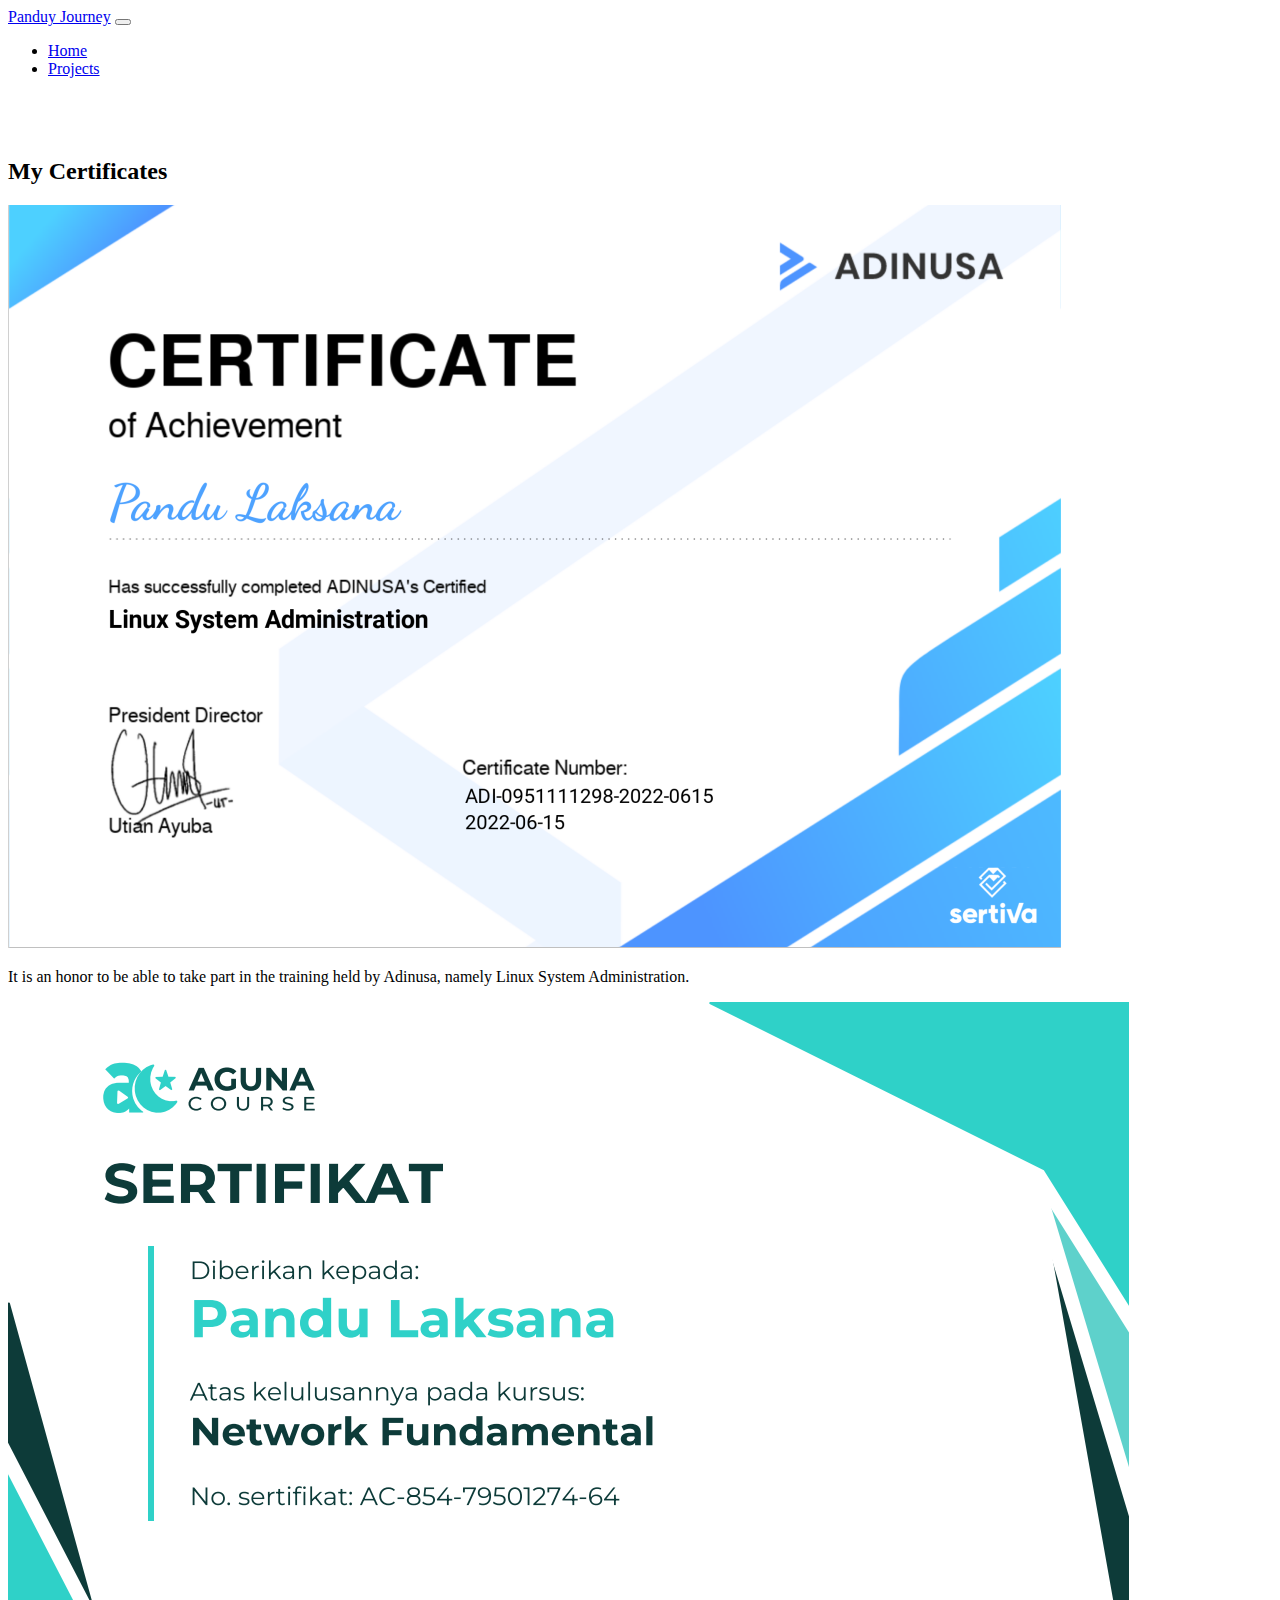
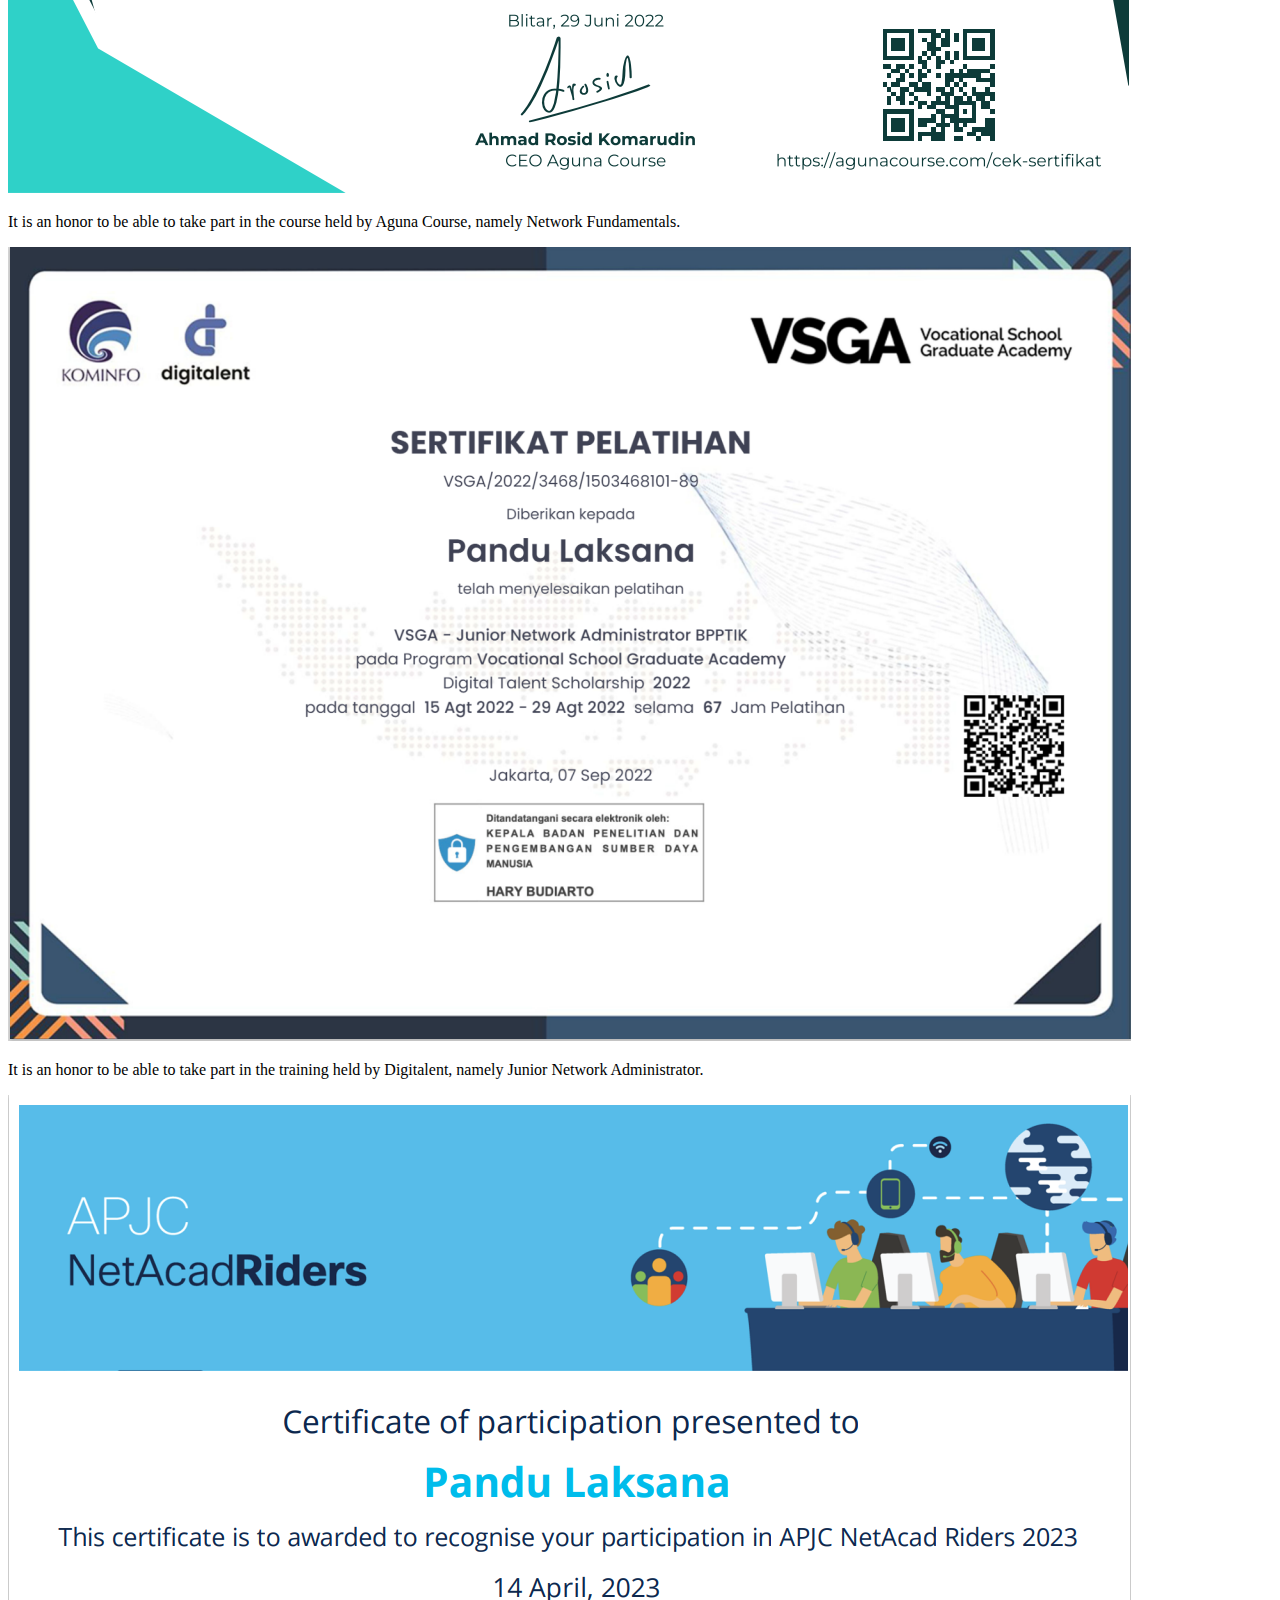
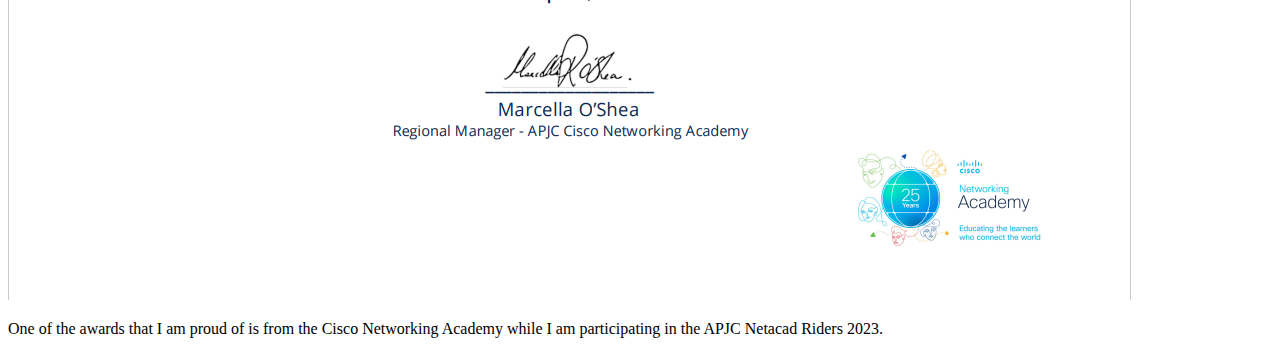
==== certificate.html @ 7f4f0022 "perubahan fitur projects dan certificates" ====
<!DOCTYPE html>
<html lang="en">
  <head>
    <meta charset="UTF-8" />
    <meta name="viewport" content="width=device-width, initial-scale=1.0" />
    <title>Certificates</title>
    <link href="https://cdn.jsdelivr.net/npm/bootstrap@5.0.2/dist/css/bootstrap.min.css" rel="stylesheet" integrity="sha384-EVSTQN3/azprG1Anm3QDgpJLIm9Nao0Yz1ztcQTwFspd3yD65VohhpuuCOmLASjC" crossorigin="anonymous" />
    <link rel="stylesheet" href="https://cdn.jsdelivr.net/npm/bootstrap-icons@1.11.3/font/bootstrap-icons.min.css" />
    <link rel="stylesheet" href="style.css" />
  </head>
  <body>
    <!-- Navbar and Jumbotron -->
    <nav class="navbar navbar-expand-lg navbar-dark bg-primary shadow-lg fixed-top">
      <div class="container">
        <a class="navbar-brand" href="#">Panduy Journey</a>
        <button class="navbar-toggler" type="button" data-bs-toggle="collapse" data-bs-target="#navbarText" aria-controls="navbarText" aria-expanded="false" aria-label="Toggle navigation">
          <span class="navbar-toggler-icon"></span>
        </button>
        <div class="collapse navbar-collapse text-right" id="navbarText">
          <ul class="navbar-nav ms-auto mb-2 mb-lg-0">
            <li class="nav-item">
              <a class="nav-link" href="index.html">Home</a>
            </li>
            <li class="nav-item">
              <a class="nav-link" href="project.html">Projects</a>
            </li>
          </ul>
        </div>
      </div>
    </nav>

    <!-- Certificates -->
    <section id="certificates">
      <div class="container">
        <div class="row text-center mb-3">
          <div class="col">
            <h2 class="jarak-judul2 text-dark">My Certificates</h2>
          </div>
        </div>
        <div class="row">
          <div class="col-md-4 mb-3">
            <div class="card">
              <img src="certificates/sertifikat1.png" class="card-img-top" alt="Linux System Administration" />
              <div class="card-body">
                <p class="card-text text-center">It is an honor to be able to take part in the training held by Adinusa, namely Linux System Administration.</p>
              </div>
            </div>
          </div>
          <div class="col-md-4 mb-3">
            <div class="card">
              <img src="certificates/sertifikat2.png" class="card-img-top" alt="Network Fundamental" />
              <div class="card-body">
                <p class="card-text text-center">It is an honor to be able to take part in the course held by Aguna Course, namely Network Fundamentals.</p>
              </div>
            </div>
          </div>
          <div class="col-md-4 mb-3">
            <div class="card">
              <img src="certificates/sertifikat3.png" class="card-img-top" alt="Junior Network Administrator" />
              <div class="card-body">
                <p class="card-text text-center">It is an honor to be able to take part in the training held by Digitalent, namely Junior Network Administrator.</p>
              </div>
            </div>
          </div>
        </div>
        <div class="row justify-content-around">
          <div class="col-md-4 mb-3">
            <div class="card">
              <img src="certificates/sertifikat4.png" class="card-img-top" alt="APJC Netacad Riders" />
              <div class="card-body">
                <p class="card-text text-center">One of the awards that I am proud of is from the Cisco Networking Academy while I am participating in the APJC Netacad Riders 2023.</p>
              </div>
            </div>
          </div>
        </div>
      </div>
    </section>
    <!-- Akhir Certificates -->

    <script src="https://cdn.jsdelivr.net/npm/bootstrap@5.0.2/dist/js/bootstrap.bundle.min.js" integrity="sha384-MrcW6ZMFYlzcLA8Nl+NtUVF0sA7MsXsP1UyJoMp4YLEuNSfAP+JcXn/tWtIaxVXM" crossorigin="anonymous"></script>
  </body>
</html>
---- style.css ----
.banner {
  background: url("img/Internet-Background.jpg") no-repeat center center;
  background-size: cover;
  padding-top: 10%;
  padding-bottom: 10%;
  color: #fff;
}

/* Aturan CSS untuk mengatur margin top */
.jarak-judul {
  margin-top: 40px; /* Anda bisa mengatur nilai ini sesuai kebutuhan */
  margin-bottom: 20px;
}

#projects {
  background-color: #007bff;
}

.jarak-button {
  margin-top: 10px;
  margin-right: 5px;
}

#organization {
  background-color: #007bff;
}

a.social {
  display: inline-block;
  width: 40px;
  height: 40px;
  color: #007bff;
  border-radius: 50%;
  background-color: #fff;
  line-height: 40px;
}

a.socialmedia {
  display: inline-block;
  width: 70px;
  height: 70px;
  color: white;
  border-radius: 50%;
  background-color: #007bff;
  line-height: 70px;
}

.jarak-logo {
  margin-top: 10px; /* Anda bisa mengatur nilai ini sesuai kebutuhan */
}

/* Aturan CSS untuk mengatur margin top */
.jarak-judul2 {
  margin-top: 80px; /* Anda bisa mengatur nilai ini sesuai kebutuhan */
  margin-bottom: 20px;
}

.jarak-seemore {
  margin-bottom: 20px;
}
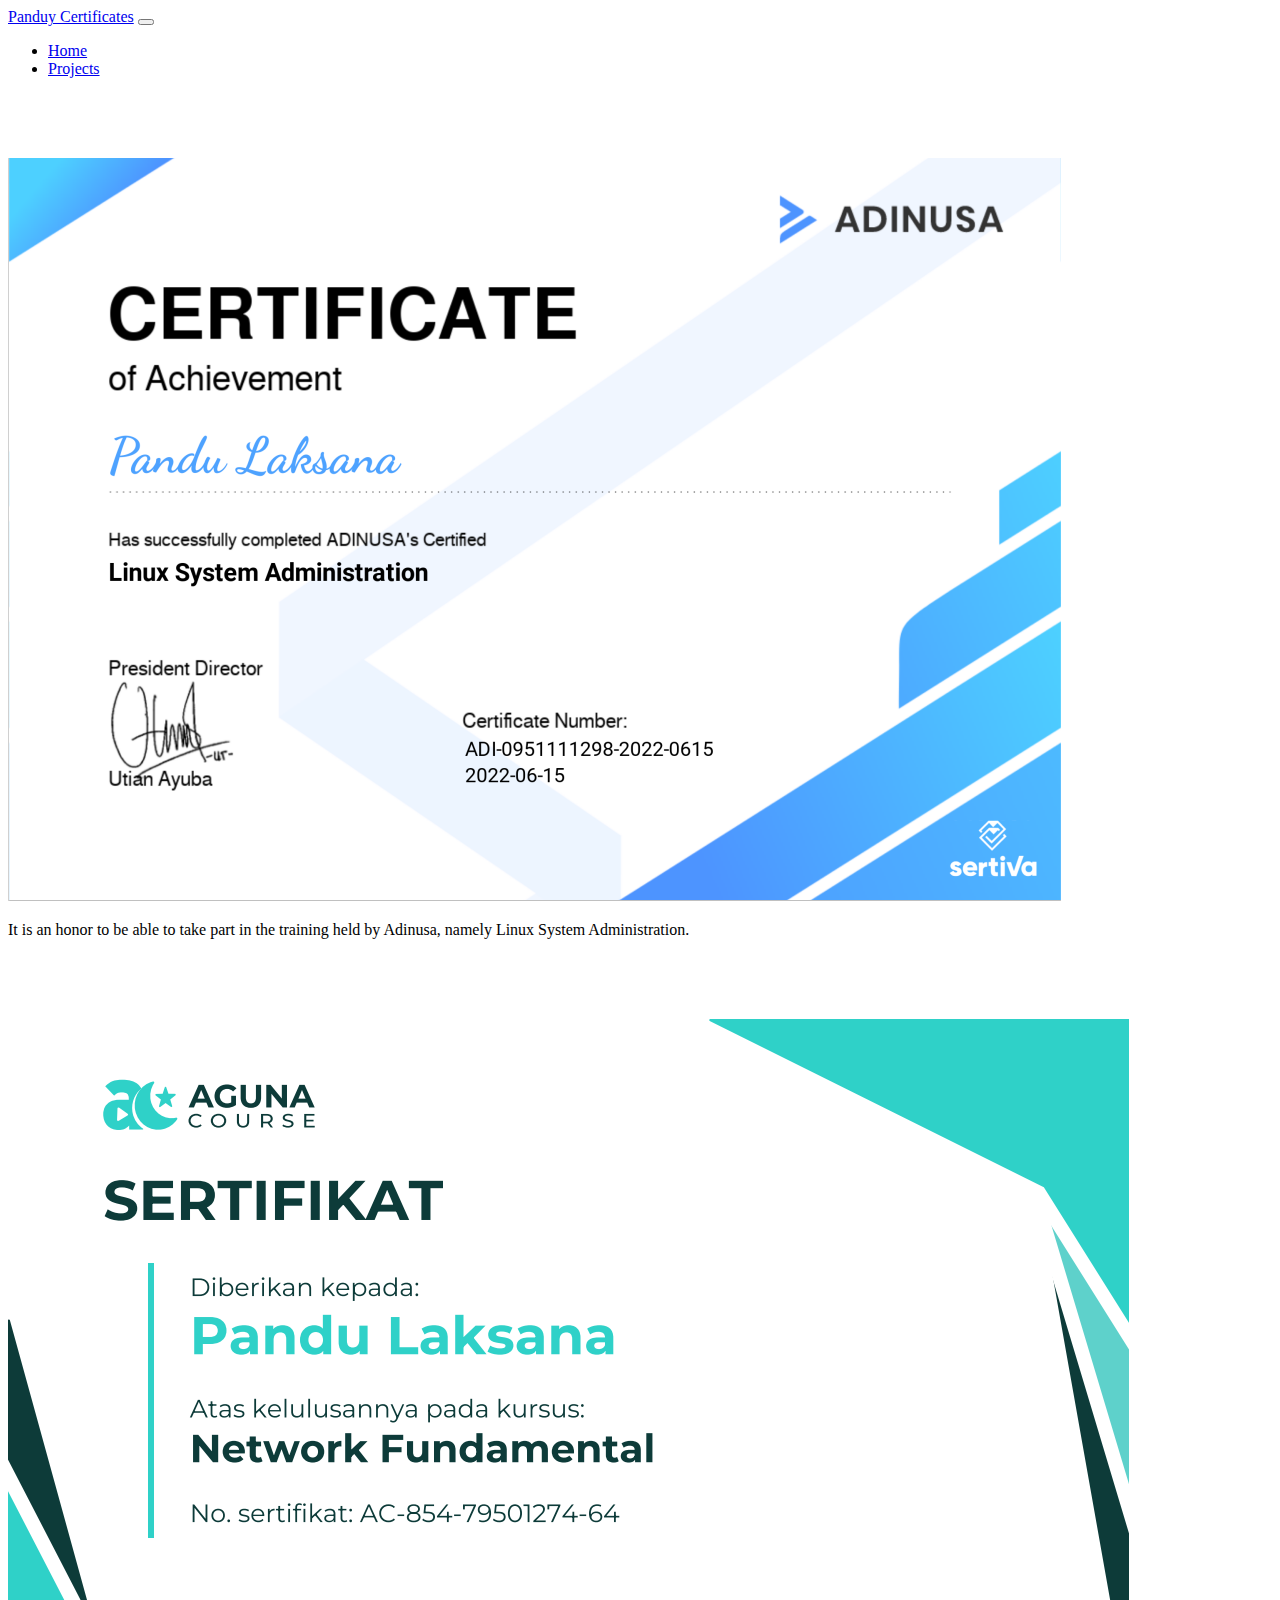
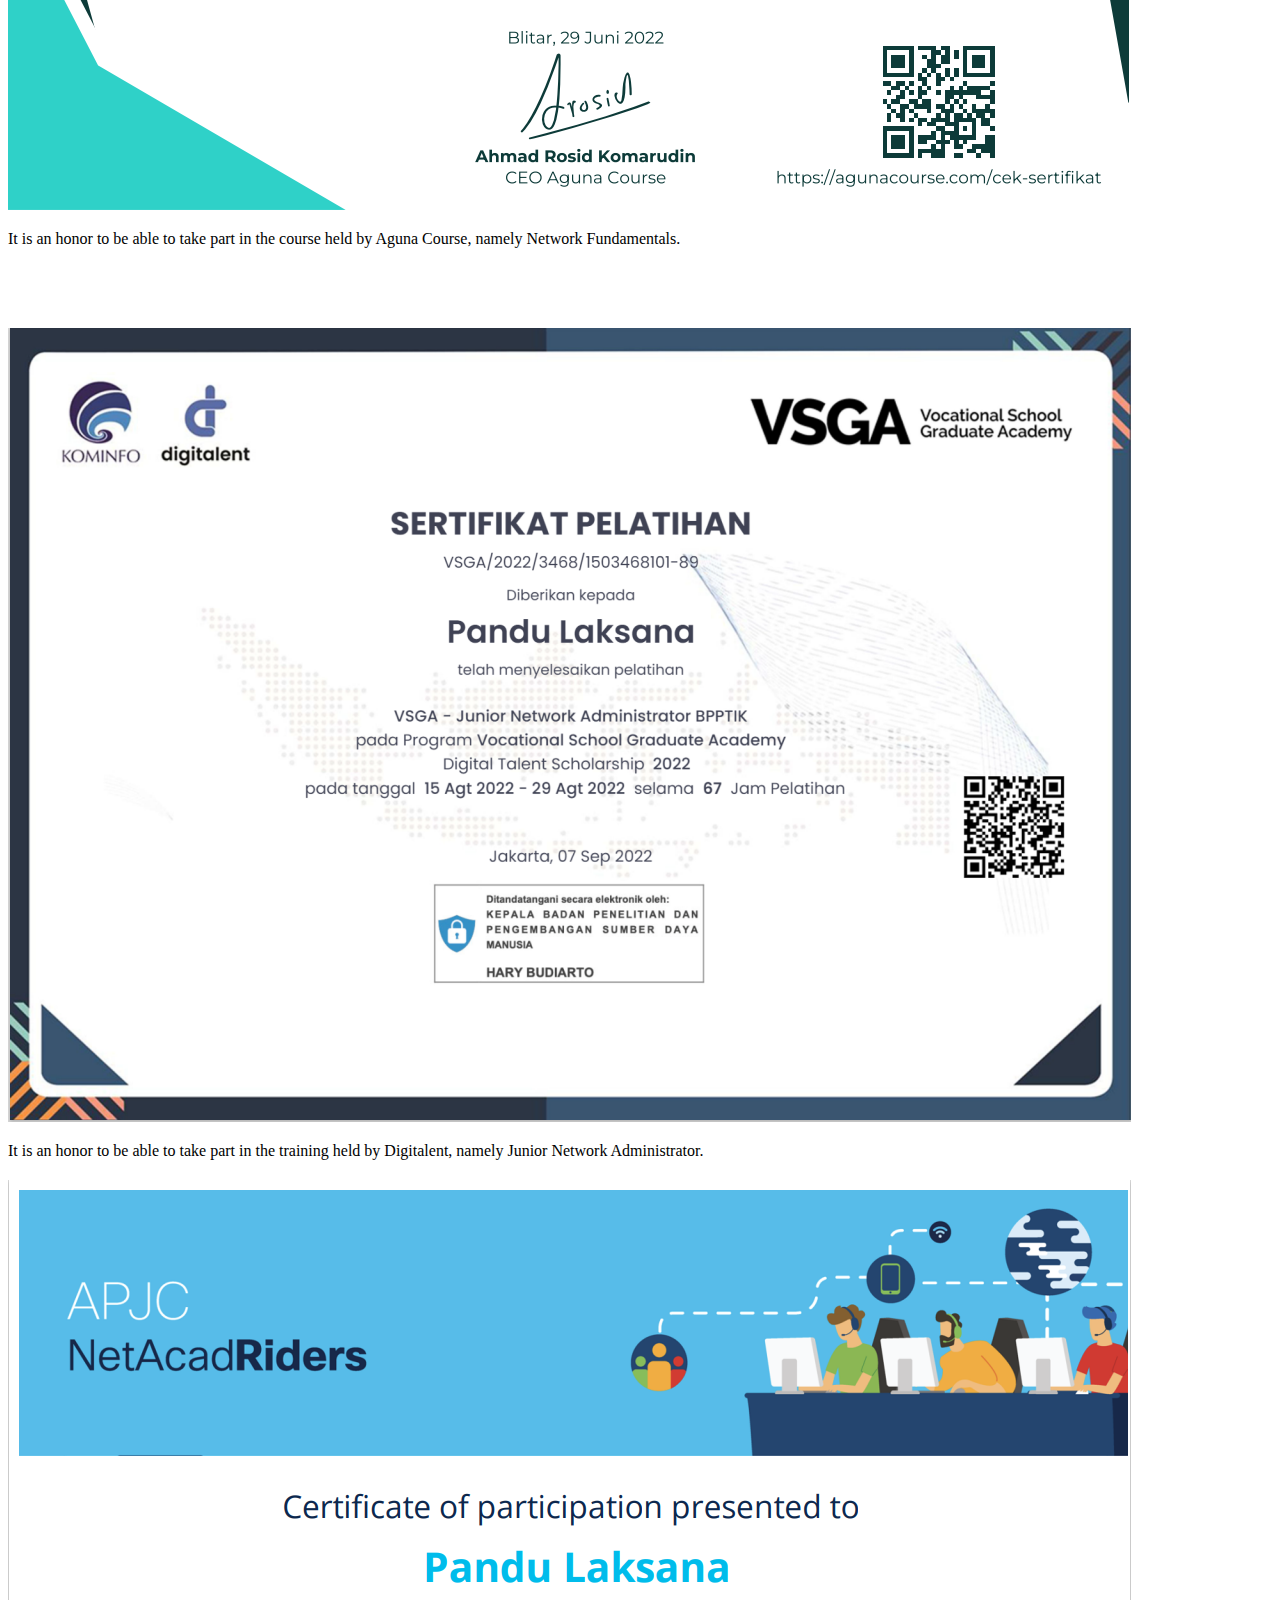
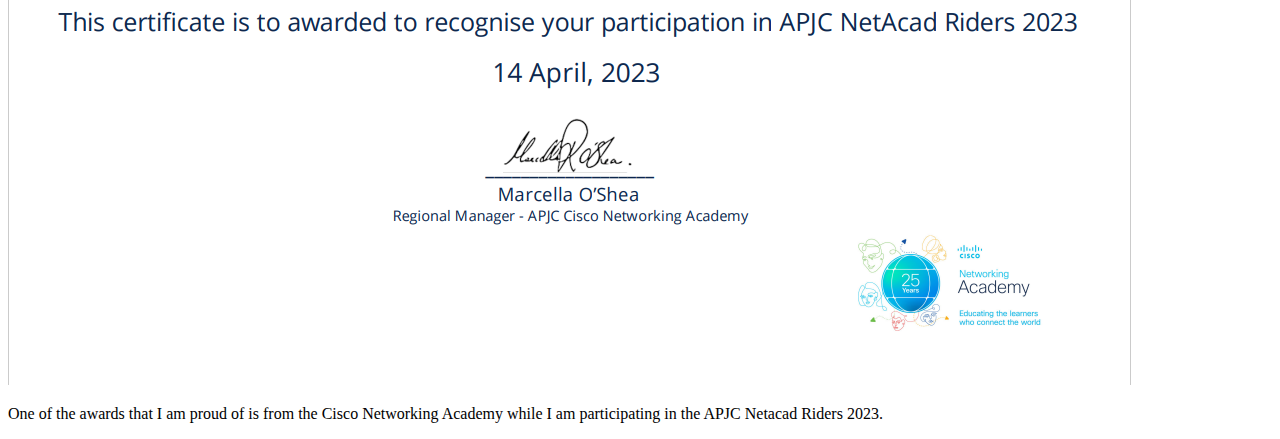
==== commit c6a2fdea: "melakukan perubahan fitur terhadap konten projects dan certificates" ====
--- a/certificate.html
+++ b/certificate.html
@@ -3,7 +3,7 @@
   <head>
     <meta charset="UTF-8" />
     <meta name="viewport" content="width=device-width, initial-scale=1.0" />
-    <title>Certificates</title>
+    <title>Panduy Certificates</title>
     <link href="https://cdn.jsdelivr.net/npm/bootstrap@5.0.2/dist/css/bootstrap.min.css" rel="stylesheet" integrity="sha384-EVSTQN3/azprG1Anm3QDgpJLIm9Nao0Yz1ztcQTwFspd3yD65VohhpuuCOmLASjC" crossorigin="anonymous" />
     <link rel="stylesheet" href="https://cdn.jsdelivr.net/npm/bootstrap-icons@1.11.3/font/bootstrap-icons.min.css" />
     <link rel="stylesheet" href="style.css" />
@@ -12,7 +12,7 @@
     <!-- Navbar and Jumbotron -->
     <nav class="navbar navbar-expand-lg navbar-dark bg-primary shadow-lg fixed-top">
       <div class="container">
-        <a class="navbar-brand" href="#">Panduy Journey</a>
+        <a class="navbar-brand" href="#">Panduy Certificates</a>
         <button class="navbar-toggler" type="button" data-bs-toggle="collapse" data-bs-target="#navbarText" aria-controls="navbarText" aria-expanded="false" aria-label="Toggle navigation">
           <span class="navbar-toggler-icon"></span>
         </button>
@@ -32,13 +32,9 @@
     <!-- Certificates -->
     <section id="certificates">
       <div class="container">
-        <div class="row text-center mb-3">
-          <div class="col">
-            <h2 class="jarak-judul2 text-dark">My Certificates</h2>
-          </div>
-        </div>
         <div class="row">
-          <div class="col-md-4 mb-3">
+          <div class="col-md-4 mb-3 jarak-judul2">
+            <!-- class jarak-judul2 hapus untuk 3 konten selanjutnya -->
             <div class="card">
               <img src="certificates/sertifikat1.png" class="card-img-top" alt="Linux System Administration" />
               <div class="card-body">
@@ -46,7 +42,8 @@
               </div>
             </div>
           </div>
-          <div class="col-md-4 mb-3">
+          <div class="col-md-4 mb-3 jarak-judul2">
+            <!-- class jarak-judul2 hapus untuk 3 konten selanjutnya -->
             <div class="card">
               <img src="certificates/sertifikat2.png" class="card-img-top" alt="Network Fundamental" />
               <div class="card-body">
@@ -54,7 +51,8 @@
               </div>
             </div>
           </div>
-          <div class="col-md-4 mb-3">
+          <div class="col-md-4 mb-3 jarak-judul2">
+            <!-- class jarak-judul2 hapus untuk 3 konten selanjutnya -->
             <div class="card">
               <img src="certificates/sertifikat3.png" class="card-img-top" alt="Junior Network Administrator" />
               <div class="card-body">
--- a/style.css
+++ b/style.css
@@ -56,5 +56,5 @@
 }
 
 .jarak-seemore {
-  margin-bottom: 20px;
+  margin-bottom: 40px;
 }
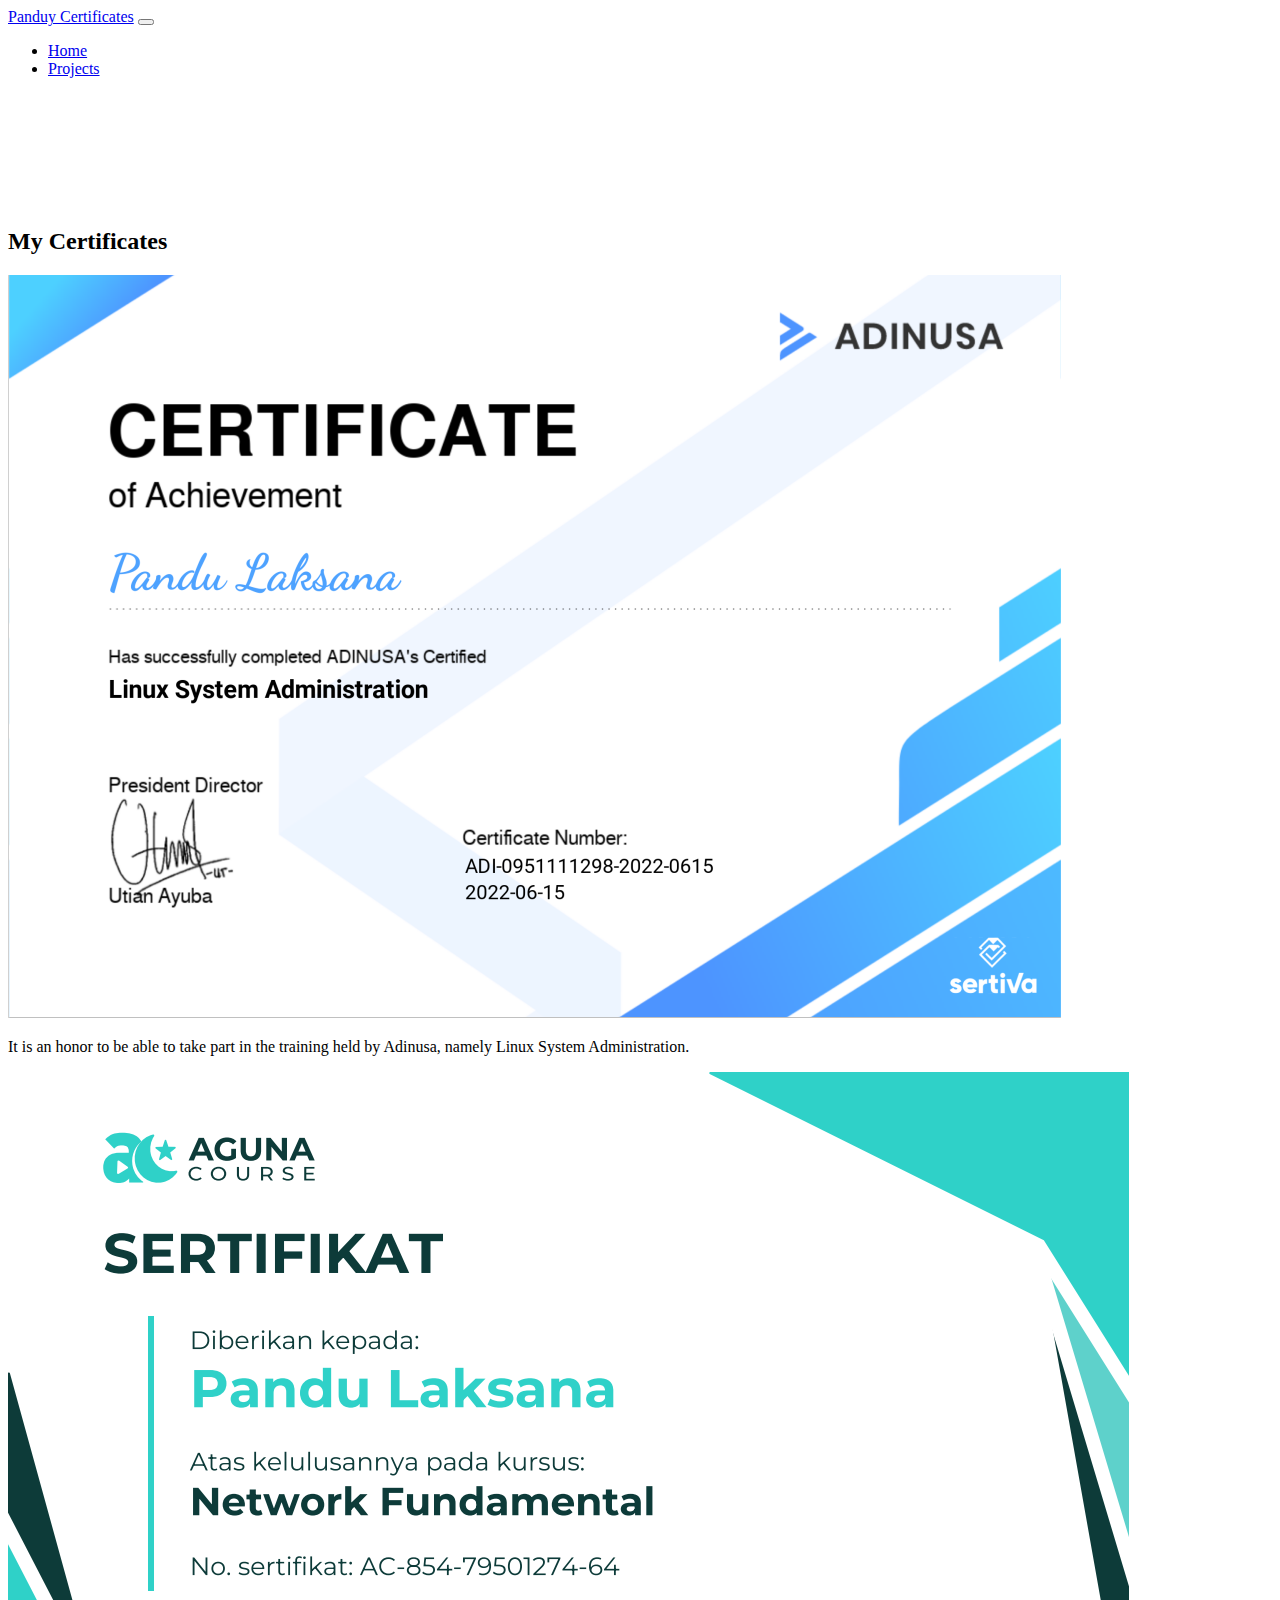
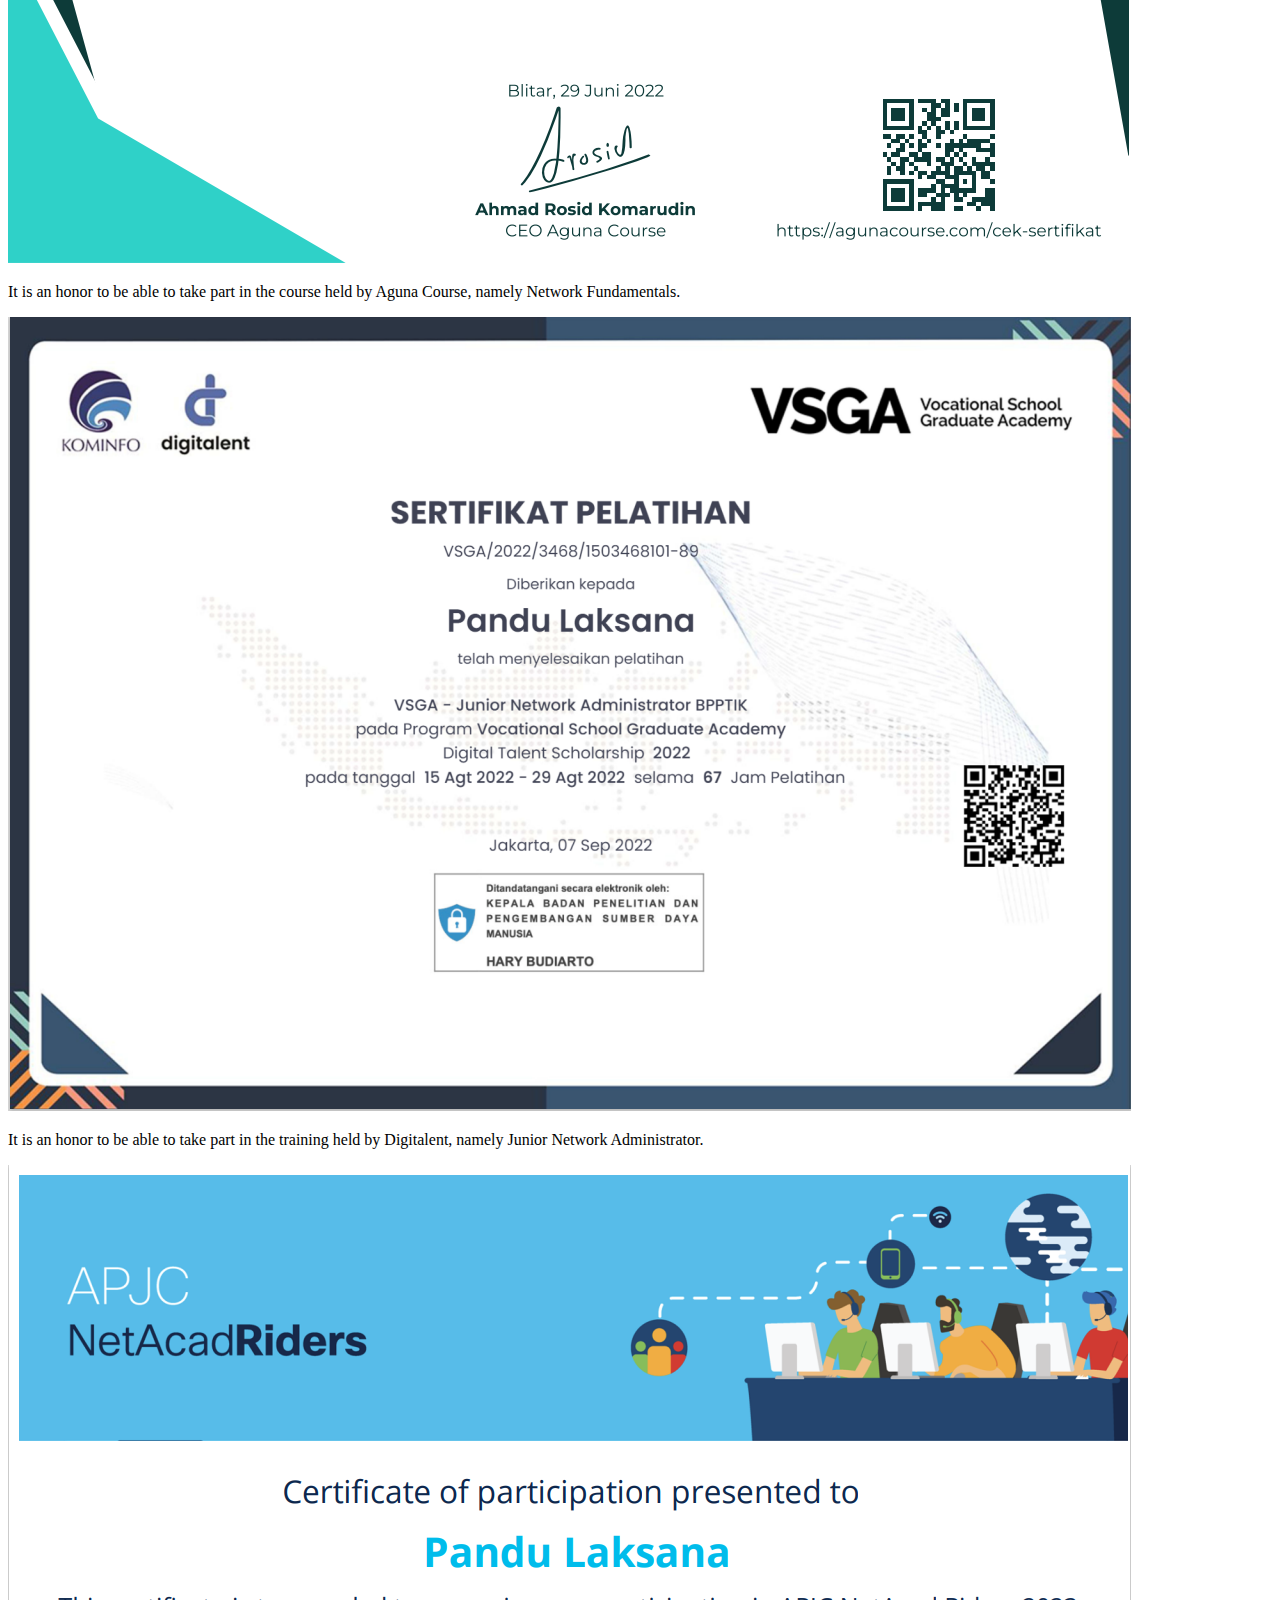
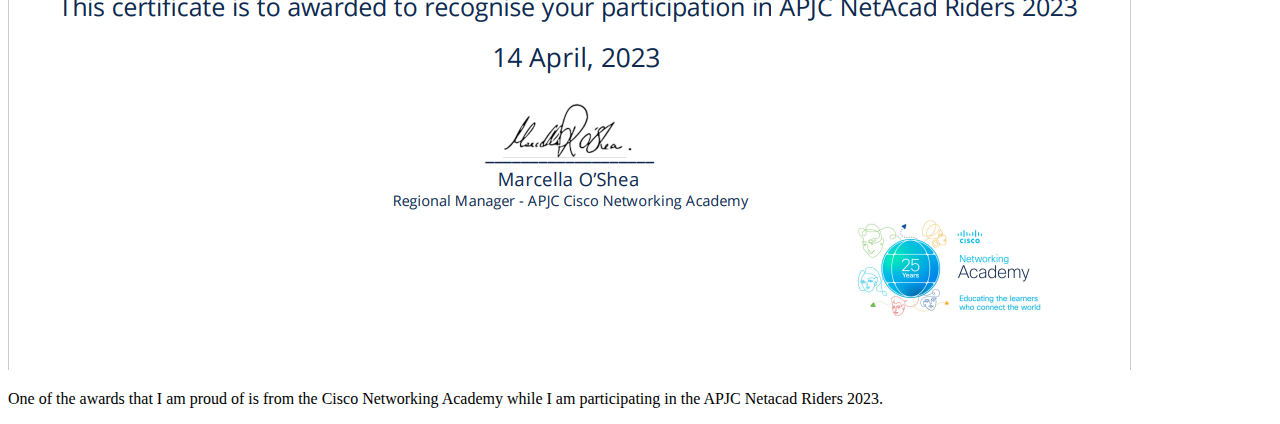
==== commit 854537c6: "melakukan perubahan fitur terhadap konten projects dan certificates new" ====
--- a/certificate.html
+++ b/certificate.html
@@ -32,9 +32,13 @@
     <!-- Certificates -->
     <section id="certificates">
       <div class="container">
+        <div class="row text-center mb-3">
+          <div class="col">
+            <h2 class="jarak-judul2 text-dark">My Certificates</h2>
+          </div>
+        </div>
         <div class="row">
-          <div class="col-md-4 mb-3 jarak-judul2">
-            <!-- class jarak-judul2 hapus untuk 3 konten selanjutnya -->
+          <div class="col-md-4 mb-3">
             <div class="card">
               <img src="certificates/sertifikat1.png" class="card-img-top" alt="Linux System Administration" />
               <div class="card-body">
@@ -42,8 +46,7 @@
               </div>
             </div>
           </div>
-          <div class="col-md-4 mb-3 jarak-judul2">
-            <!-- class jarak-judul2 hapus untuk 3 konten selanjutnya -->
+          <div class="col-md-4 mb-3">
             <div class="card">
               <img src="certificates/sertifikat2.png" class="card-img-top" alt="Network Fundamental" />
               <div class="card-body">
@@ -51,8 +54,7 @@
               </div>
             </div>
           </div>
-          <div class="col-md-4 mb-3 jarak-judul2">
-            <!-- class jarak-judul2 hapus untuk 3 konten selanjutnya -->
+          <div class="col-md-4 mb-3">
             <div class="card">
               <img src="certificates/sertifikat3.png" class="card-img-top" alt="Junior Network Administrator" />
               <div class="card-body">
--- a/style.css
+++ b/style.css
@@ -51,7 +51,7 @@
 
 /* Aturan CSS untuk mengatur margin top */
 .jarak-judul2 {
-  margin-top: 80px; /* Anda bisa mengatur nilai ini sesuai kebutuhan */
+  margin-top: 150px; /* Anda bisa mengatur nilai ini sesuai kebutuhan */
   margin-bottom: 20px;
 }
 
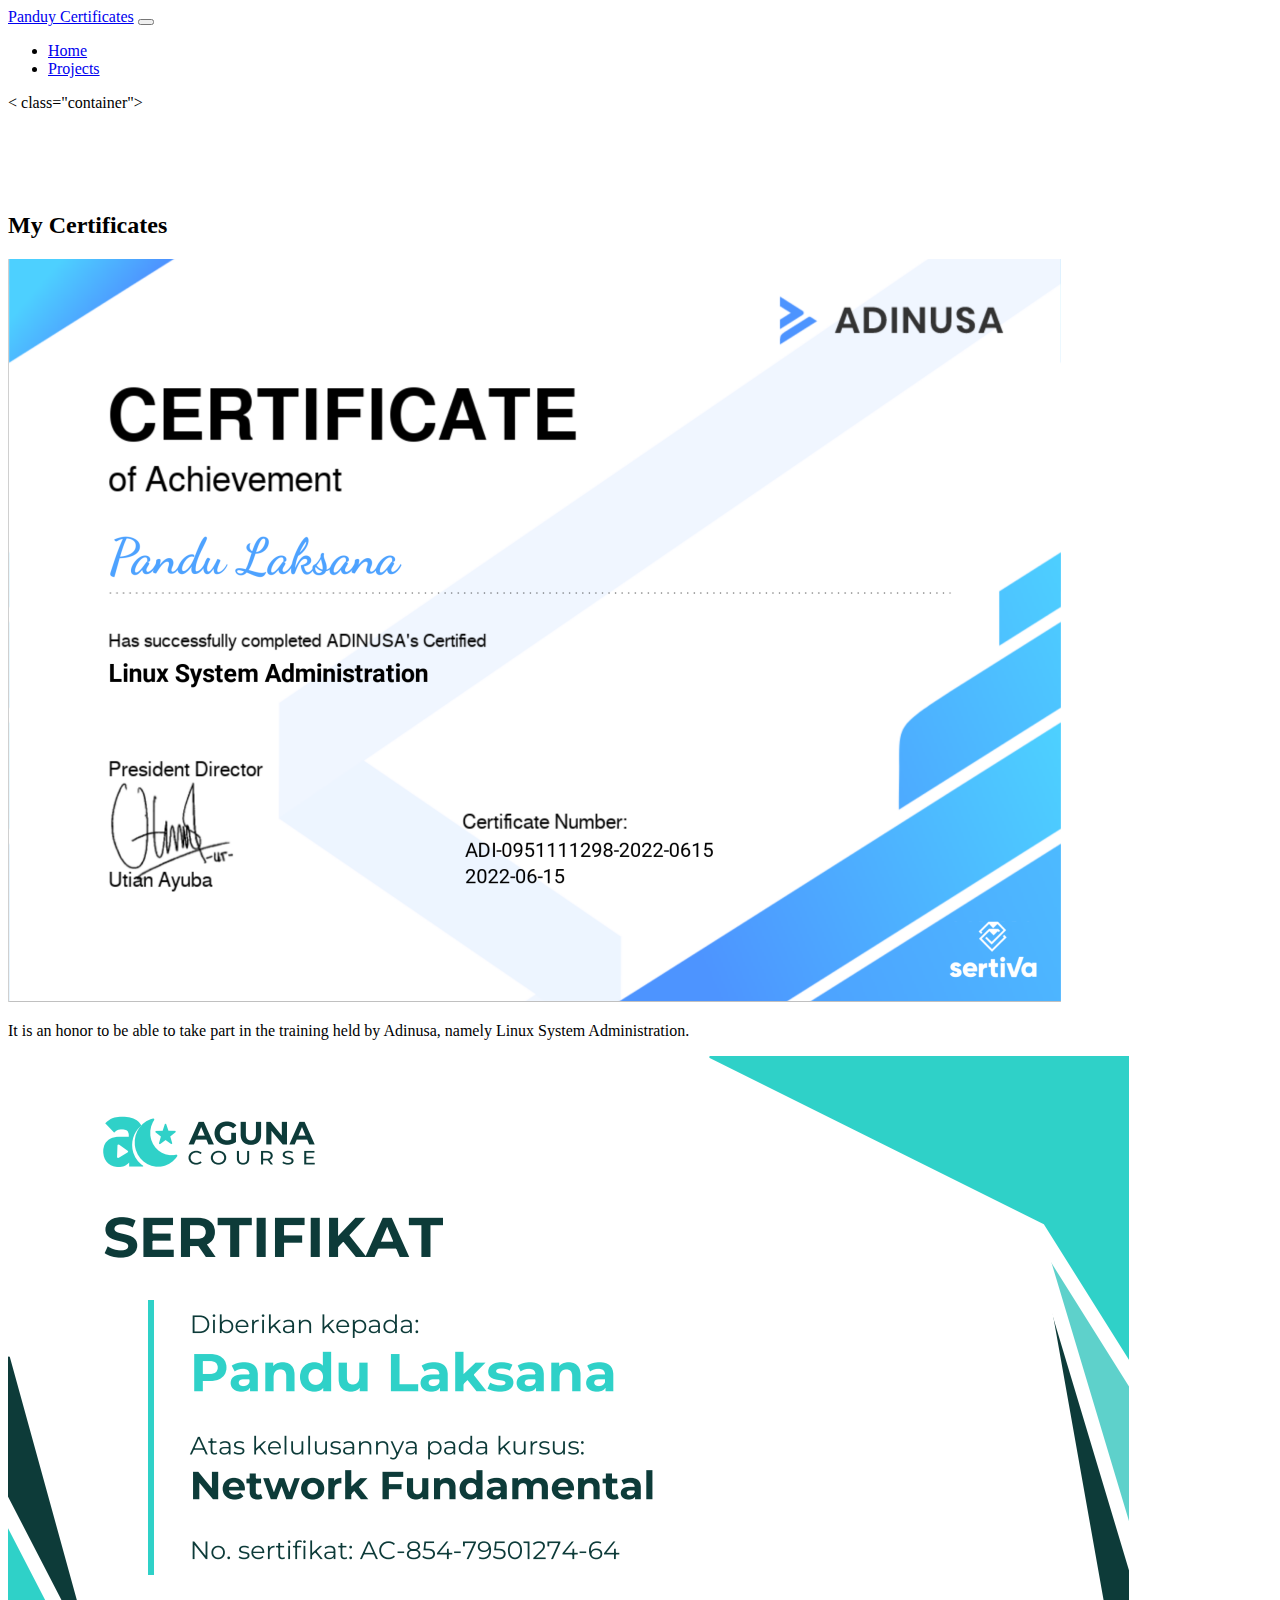
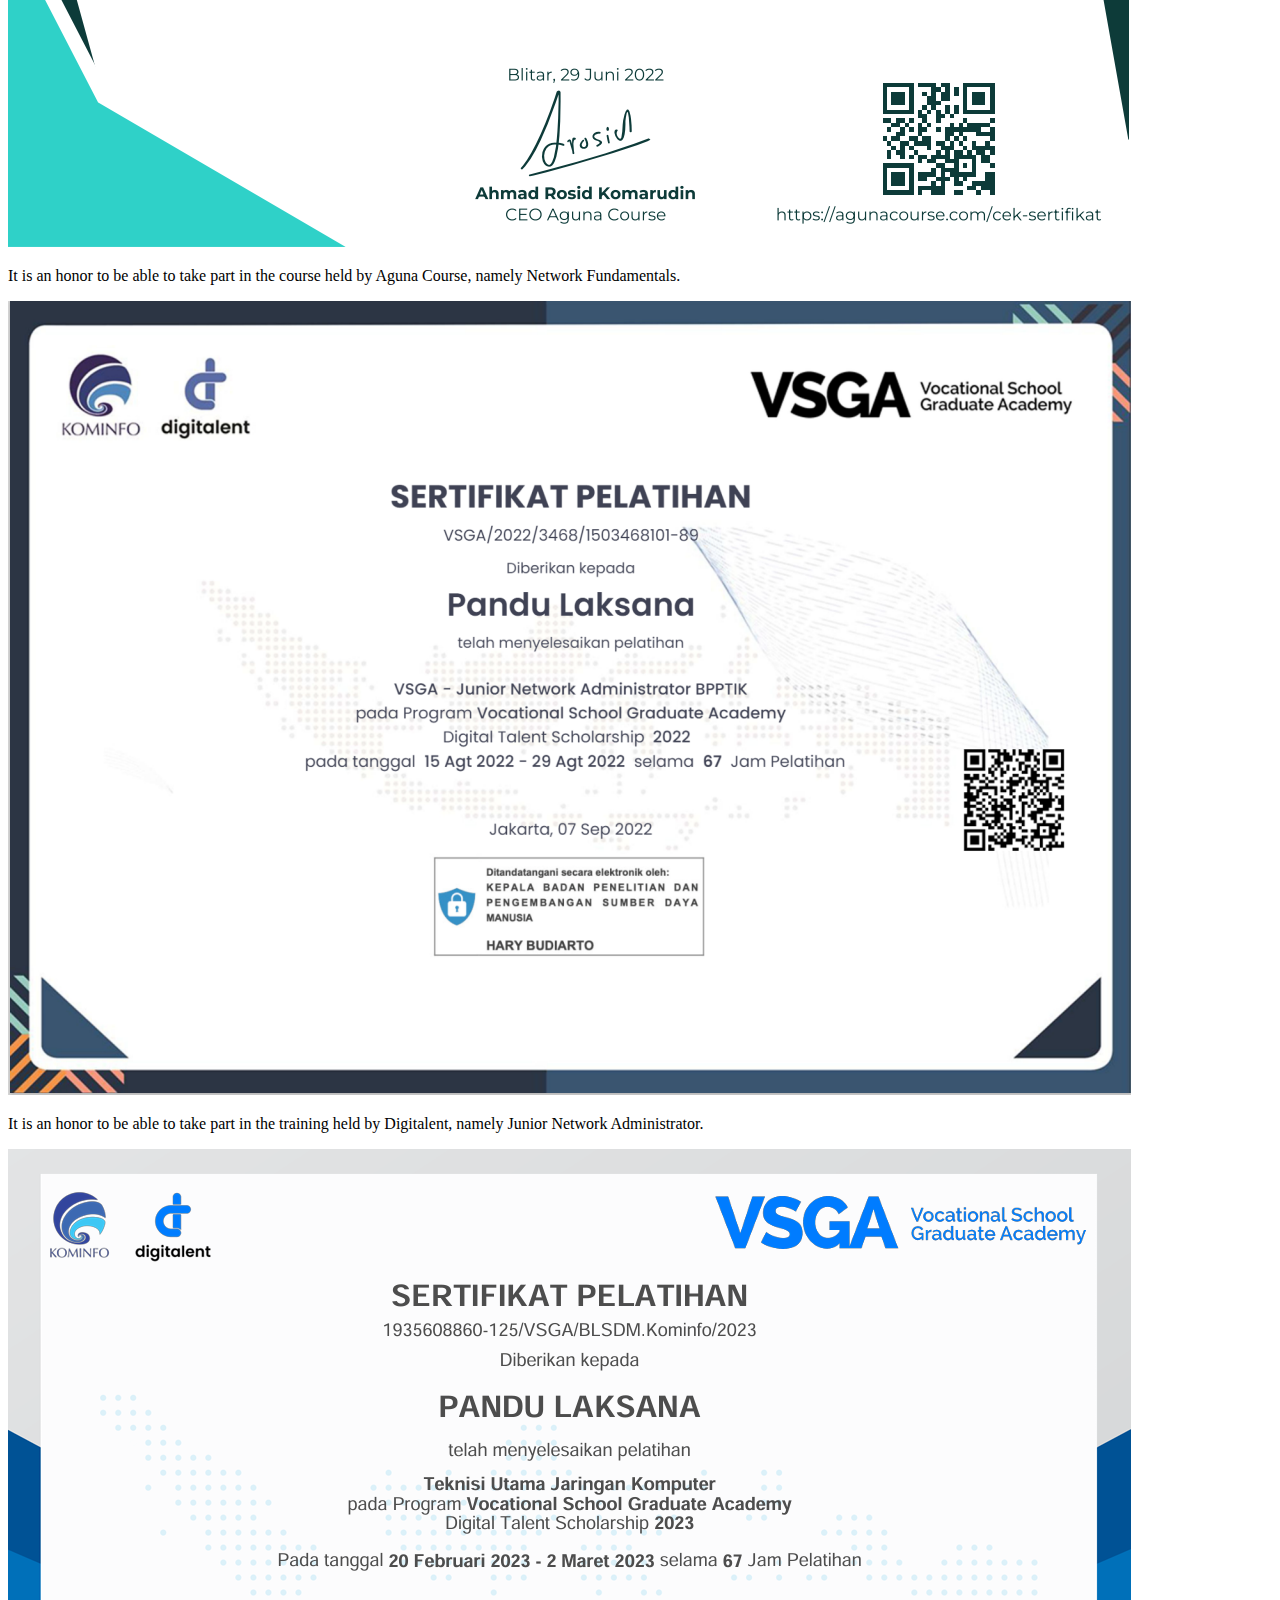
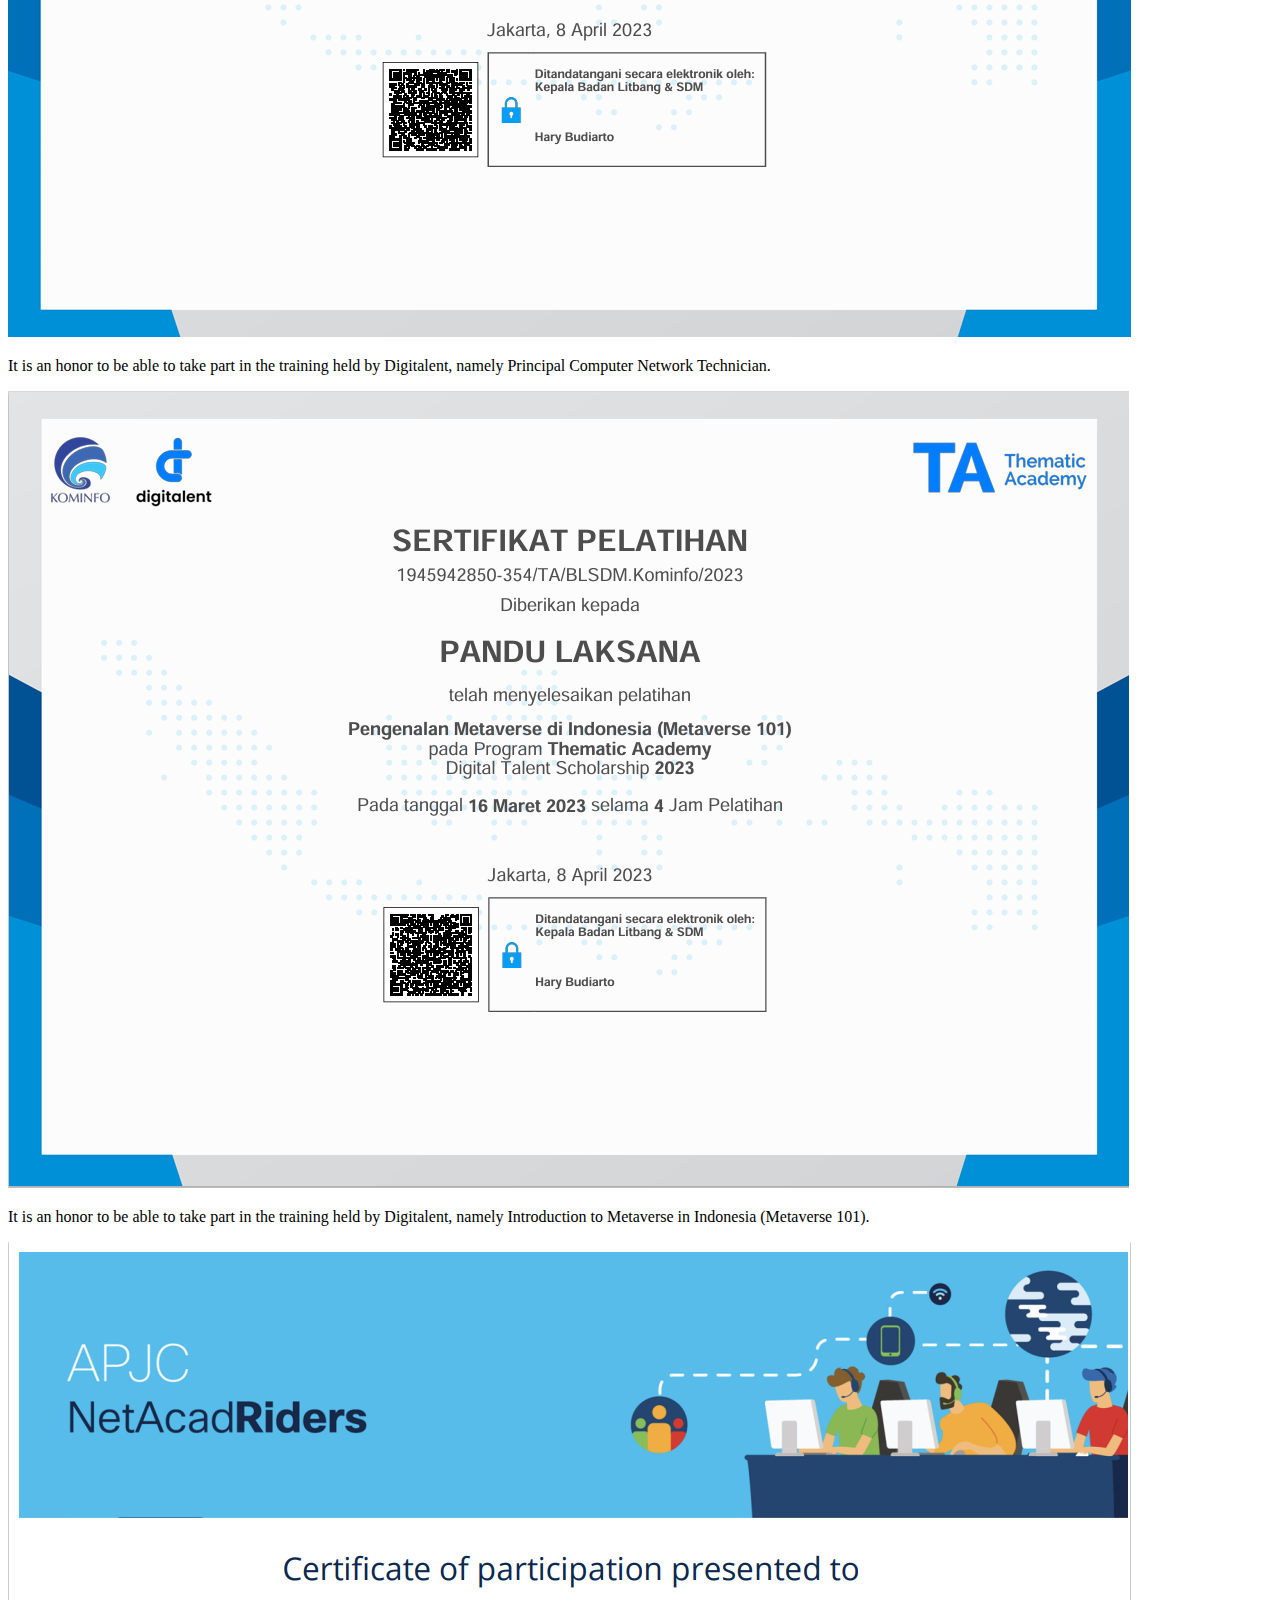
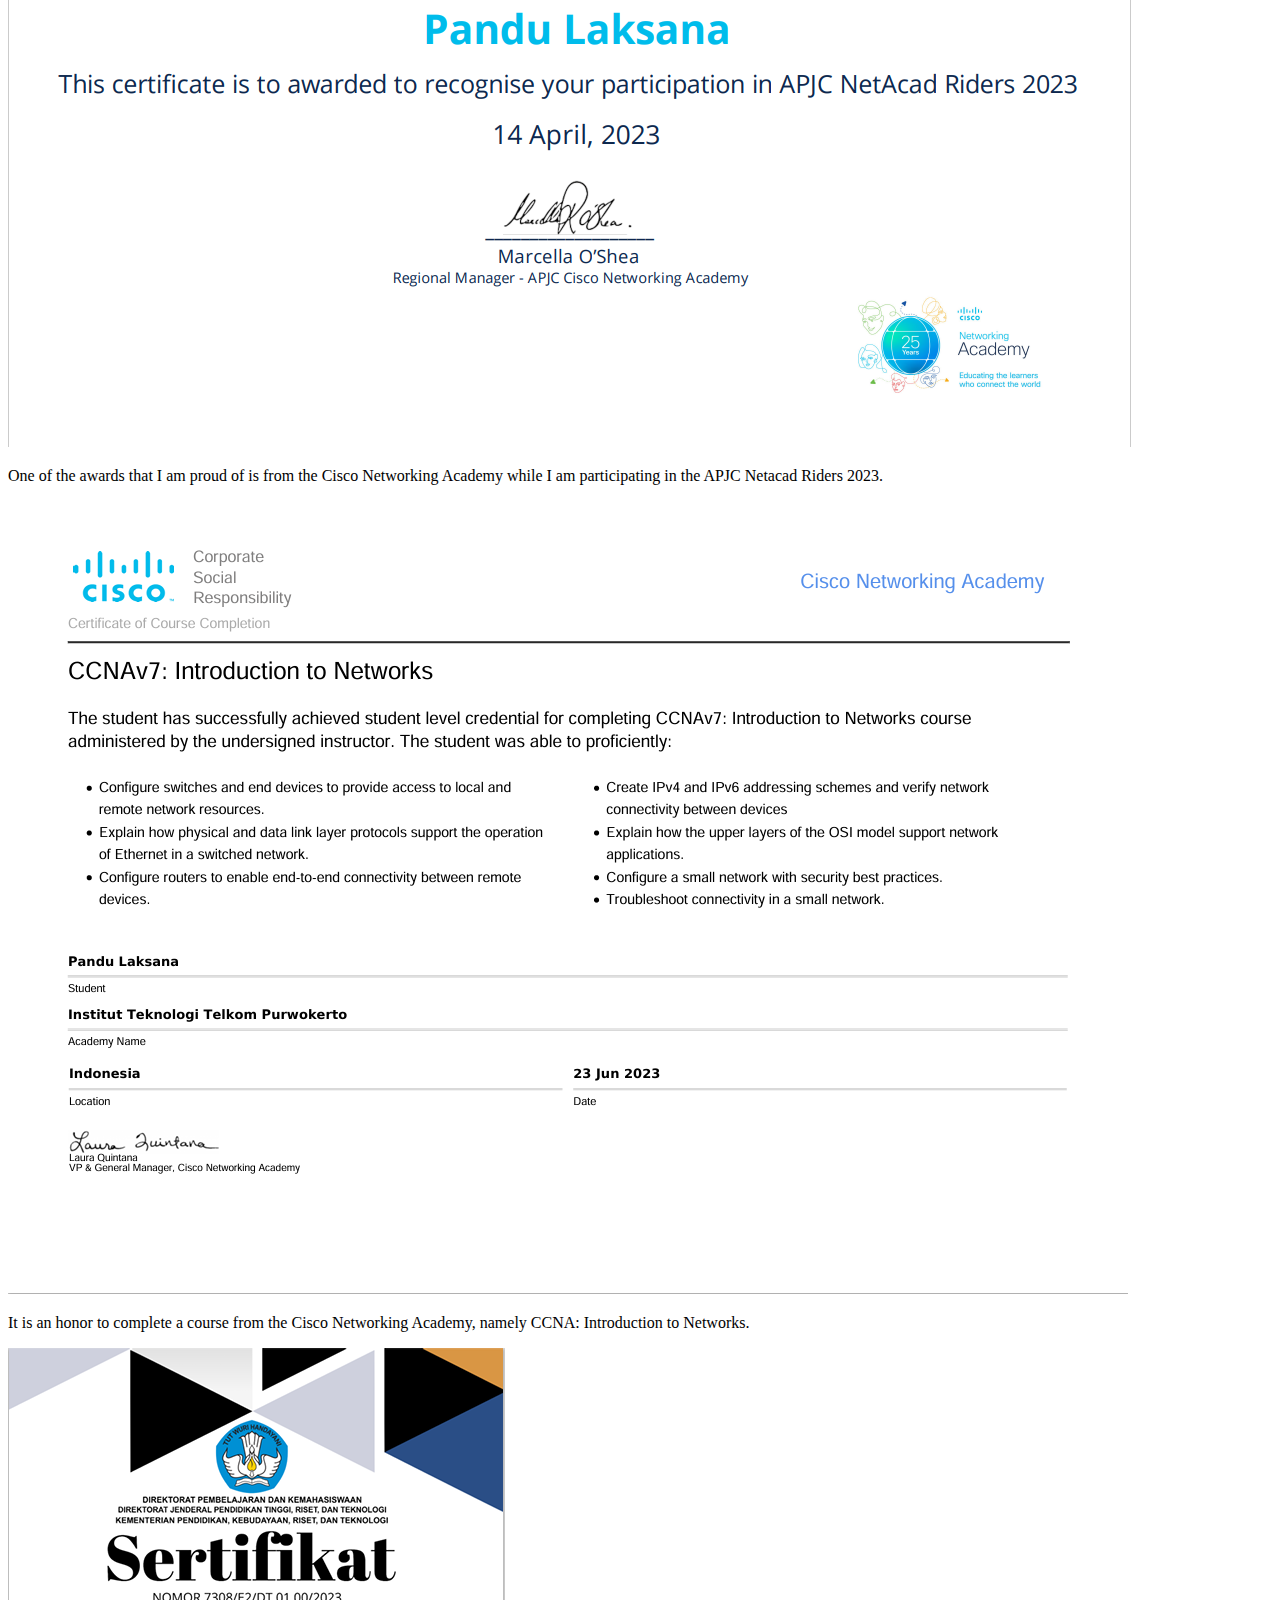
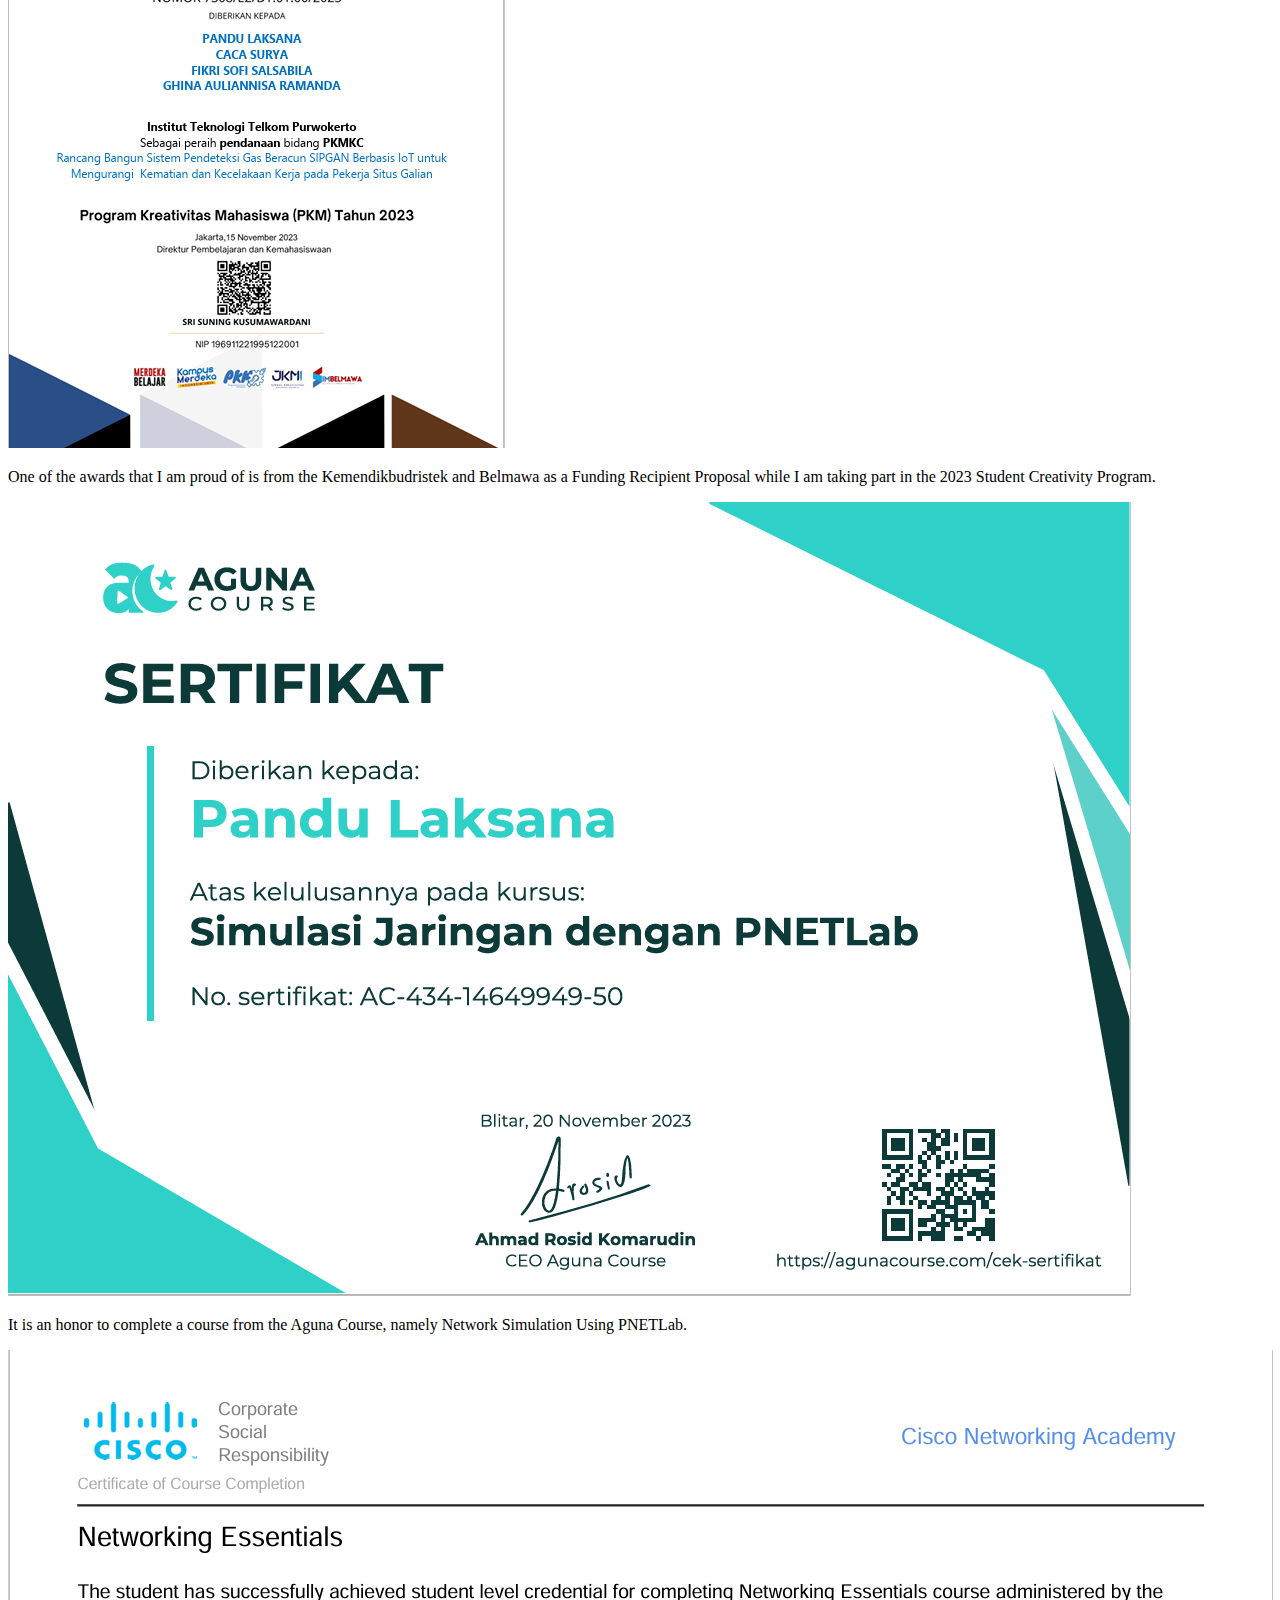
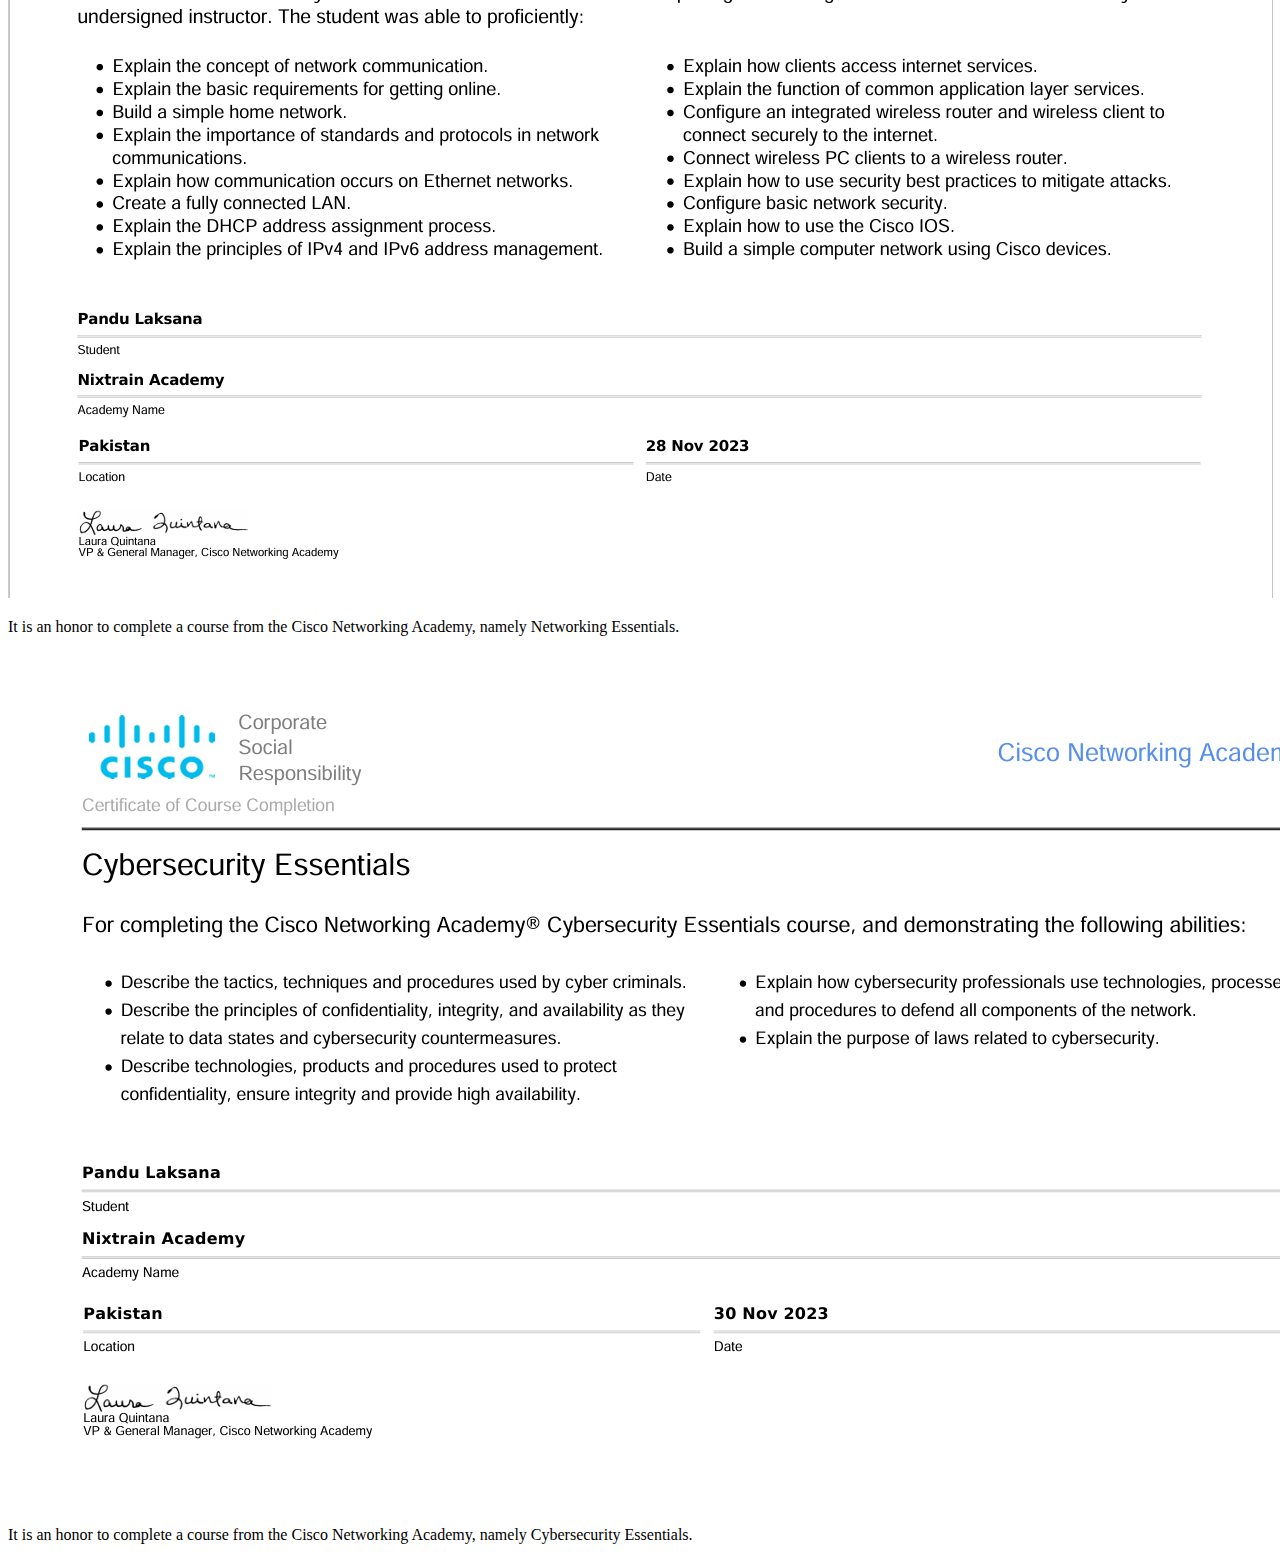
==== commit fbb633fb: "menambahkan konten certificates" ====
--- a/certificate.html
+++ b/certificate.html
@@ -31,45 +31,98 @@
 
     <!-- Certificates -->
     <section id="certificates">
-      <div class="container">
-        <div class="row text-center mb-3">
-          <div class="col">
-            <h2 class="jarak-judul2 text-dark">My Certificates</h2>
-          </div>
+      < class="container">
+      <div class="row text-center mb-3">
+        <div class="col">
+          <h2 class="jarak-judul2 text-dark">My Certificates</h2>
         </div>
-        <div class="row">
-          <div class="col-md-4 mb-3">
-            <div class="card">
-              <img src="certificates/sertifikat1.png" class="card-img-top" alt="Linux System Administration" />
-              <div class="card-body">
-                <p class="card-text text-center">It is an honor to be able to take part in the training held by Adinusa, namely Linux System Administration.</p>
-              </div>
-            </div>
-          </div>
-          <div class="col-md-4 mb-3">
-            <div class="card">
-              <img src="certificates/sertifikat2.png" class="card-img-top" alt="Network Fundamental" />
-              <div class="card-body">
-                <p class="card-text text-center">It is an honor to be able to take part in the course held by Aguna Course, namely Network Fundamentals.</p>
-              </div>
-            </div>
-          </div>
-          <div class="col-md-4 mb-3">
-            <div class="card">
-              <img src="certificates/sertifikat3.png" class="card-img-top" alt="Junior Network Administrator" />
-              <div class="card-body">
-                <p class="card-text text-center">It is an honor to be able to take part in the training held by Digitalent, namely Junior Network Administrator.</p>
-              </div>
+      </div>
+      <div class="row">
+        <div class="col-md-4 mb-3">
+          <div class="card">
+            <img src="certificates/sertifikat1.png" class="card-img-top" alt="Linux System Administration" />
+            <div class="card-body">
+              <p class="card-text text-center">It is an honor to be able to take part in the training held by Adinusa, namely Linux System Administration.</p>
             </div>
           </div>
         </div>
-        <div class="row justify-content-around">
-          <div class="col-md-4 mb-3">
-            <div class="card">
-              <img src="certificates/sertifikat4.png" class="card-img-top" alt="APJC Netacad Riders" />
-              <div class="card-body">
-                <p class="card-text text-center">One of the awards that I am proud of is from the Cisco Networking Academy while I am participating in the APJC Netacad Riders 2023.</p>
-              </div>
+        <div class="col-md-4 mb-3">
+          <div class="card">
+            <img src="certificates/sertifikat2.png" class="card-img-top" alt="Network Fundamental" />
+            <div class="card-body">
+              <p class="card-text text-center">It is an honor to be able to take part in the course held by Aguna Course, namely Network Fundamentals.</p>
+            </div>
+          </div>
+        </div>
+        <div class="col-md-4 mb-3">
+          <div class="card">
+            <img src="certificates/sertifikat3.png" class="card-img-top" alt="Junior Network Administrator" />
+            <div class="card-body">
+              <p class="card-text text-center">It is an honor to be able to take part in the training held by Digitalent, namely Junior Network Administrator.</p>
+            </div>
+          </div>
+        </div>
+        <div class="col-md-4 mb-3">
+          <div class="card">
+            <img src="certificates/sertifikat4.png" class="card-img-top" alt="APJC Netacad Riders" />
+            <div class="card-body">
+              <p class="card-text text-center">It is an honor to be able to take part in the training held by Digitalent, namely Principal Computer Network Technician.</p>
+            </div>
+          </div>
+        </div>
+        <div class="col-md-4 mb-3">
+          <div class="card">
+            <img src="certificates/sertifikat5.png" class="card-img-top" alt="APJC Netacad Riders" />
+            <div class="card-body">
+              <p class="card-text text-center">It is an honor to be able to take part in the training held by Digitalent, namely Introduction to Metaverse in Indonesia (Metaverse 101).</p>
+            </div>
+          </div>
+        </div>
+        <div class="col-md-4 mb-3">
+          <div class="card">
+            <img src="certificates/sertifikat6.png" class="card-img-top" alt="APJC Netacad Riders" />
+            <div class="card-body">
+              <p class="card-text text-center">One of the awards that I am proud of is from the Cisco Networking Academy while I am participating in the APJC Netacad Riders 2023.</p>
+            </div>
+          </div>
+        </div>
+        <div class="col-md-4 mb-3">
+          <div class="card">
+            <img src="certificates/sertifikat7.png" class="card-img-top" alt="APJC Netacad Riders" />
+            <div class="card-body">
+              <p class="card-text text-center">It is an honor to complete a course from the Cisco Networking Academy, namely CCNA: Introduction to Networks.</p>
+            </div>
+          </div>
+        </div>
+        <div class="col-md-4 mb-3">
+          <div class="card">
+            <img src="certificates/sertifikat8.png" class="card-img-top" alt="APJC Netacad Riders" />
+            <div class="card-body">
+              <p class="card-text text-center">One of the awards that I am proud of is from the Kemendikbudristek and Belmawa as a Funding Recipient Proposal while I am taking part in the 2023 Student Creativity Program.</p>
+            </div>
+          </div>
+        </div>
+        <div class="col-md-4 mb-3">
+          <div class="card">
+            <img src="certificates/sertifikat9.png" class="card-img-top" alt="APJC Netacad Riders" />
+            <div class="card-body">
+              <p class="card-text text-center">It is an honor to complete a course from the Aguna Course, namely Network Simulation Using PNETLab.</p>
+            </div>
+          </div>
+        </div>
+        <div class="col-md-4 mb-3">
+          <div class="card">
+            <img src="certificates/sertifikat10.png" class="card-img-top" alt="APJC Netacad Riders" />
+            <div class="card-body">
+              <p class="card-text text-center">It is an honor to complete a course from the Cisco Networking Academy, namely Networking Essentials.</p>
+            </div>
+          </div>
+        </div>
+        <div class="col-md-4 mb-3">
+          <div class="card">
+            <img src="certificates/sertifikat11.png" class="card-img-top" alt="APJC Netacad Riders" />
+            <div class="card-body">
+              <p class="card-text text-center">It is an honor to complete a course from the Cisco Networking Academy, namely Cybersecurity Essentials.</p>
             </div>
           </div>
         </div>
--- a/style.css
+++ b/style.css
@@ -51,10 +51,10 @@
 
 /* Aturan CSS untuk mengatur margin top */
 .jarak-judul2 {
-  margin-top: 150px; /* Anda bisa mengatur nilai ini sesuai kebutuhan */
+  margin-top: 100px; /* Anda bisa mengatur nilai ini sesuai kebutuhan */
   margin-bottom: 20px;
 }
 
 .jarak-seemore {
-  margin-bottom: 40px;
+  margin-bottom: 20px;
 }
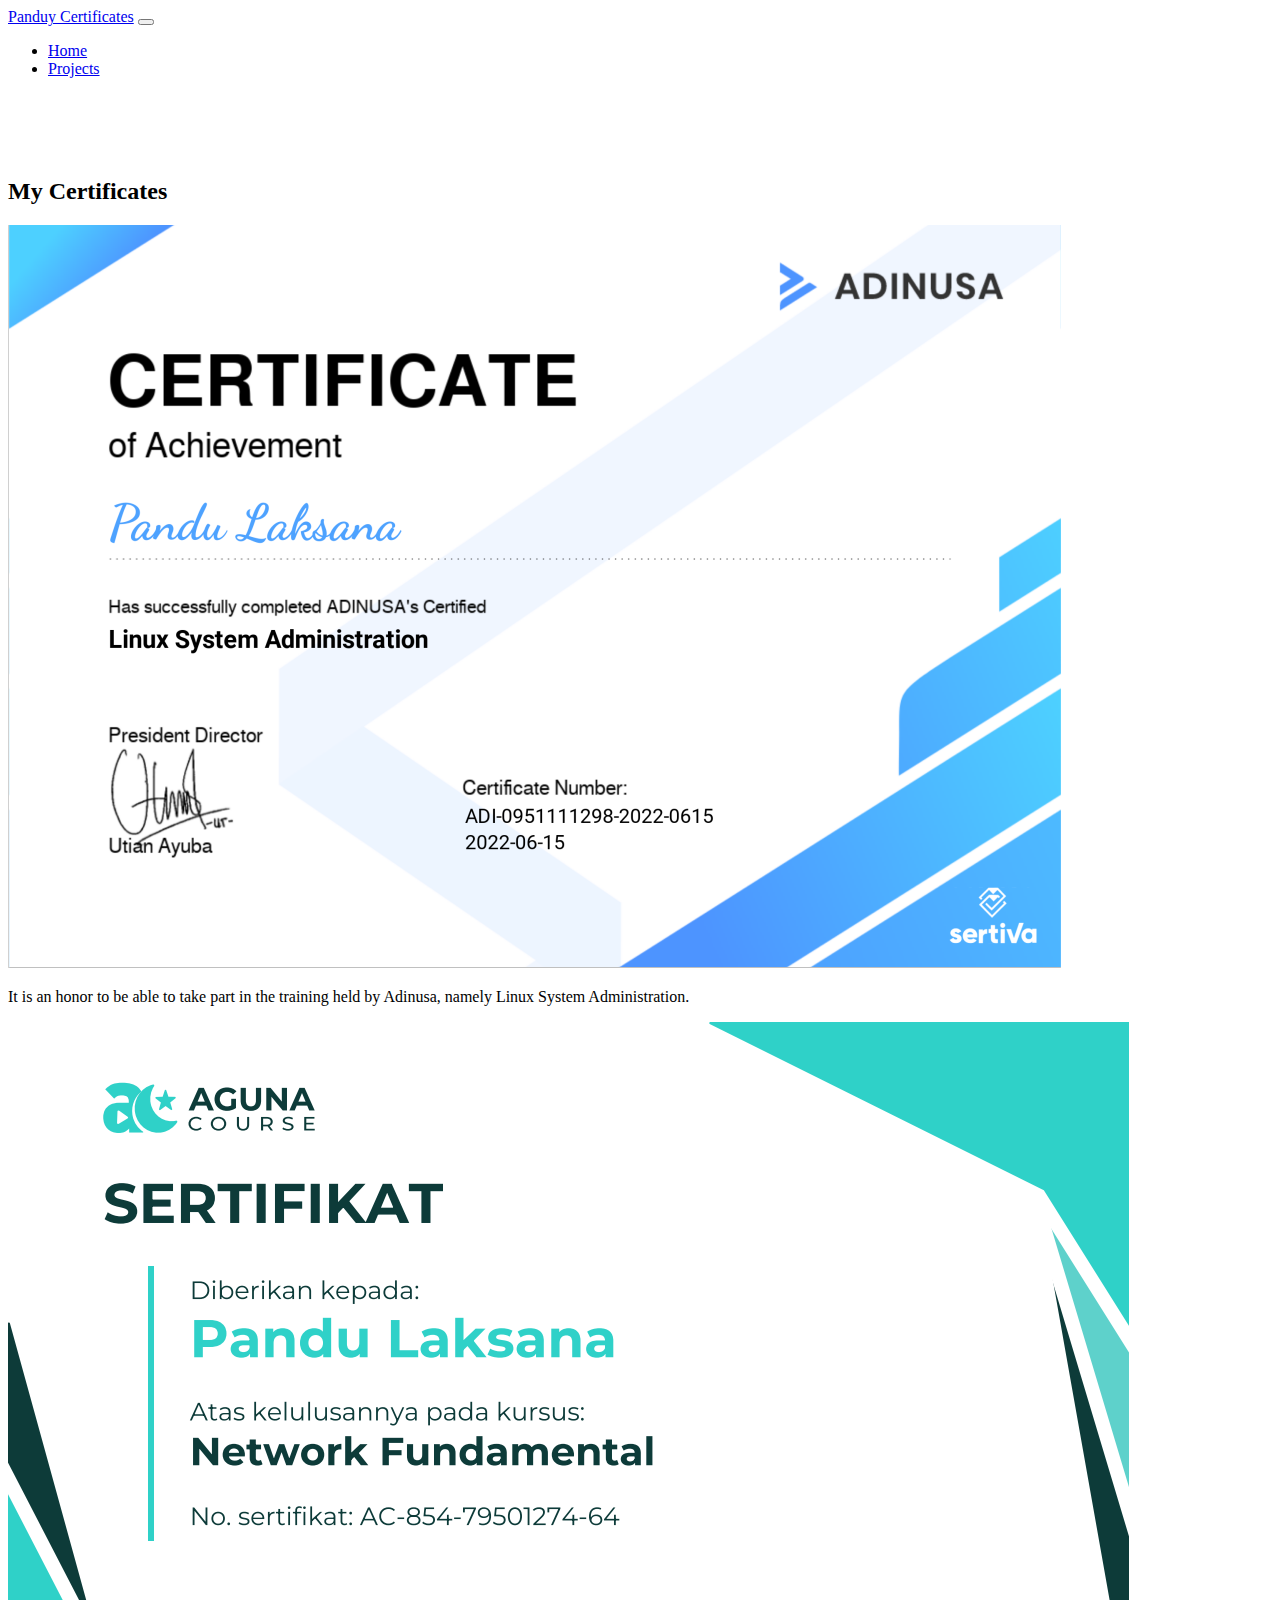
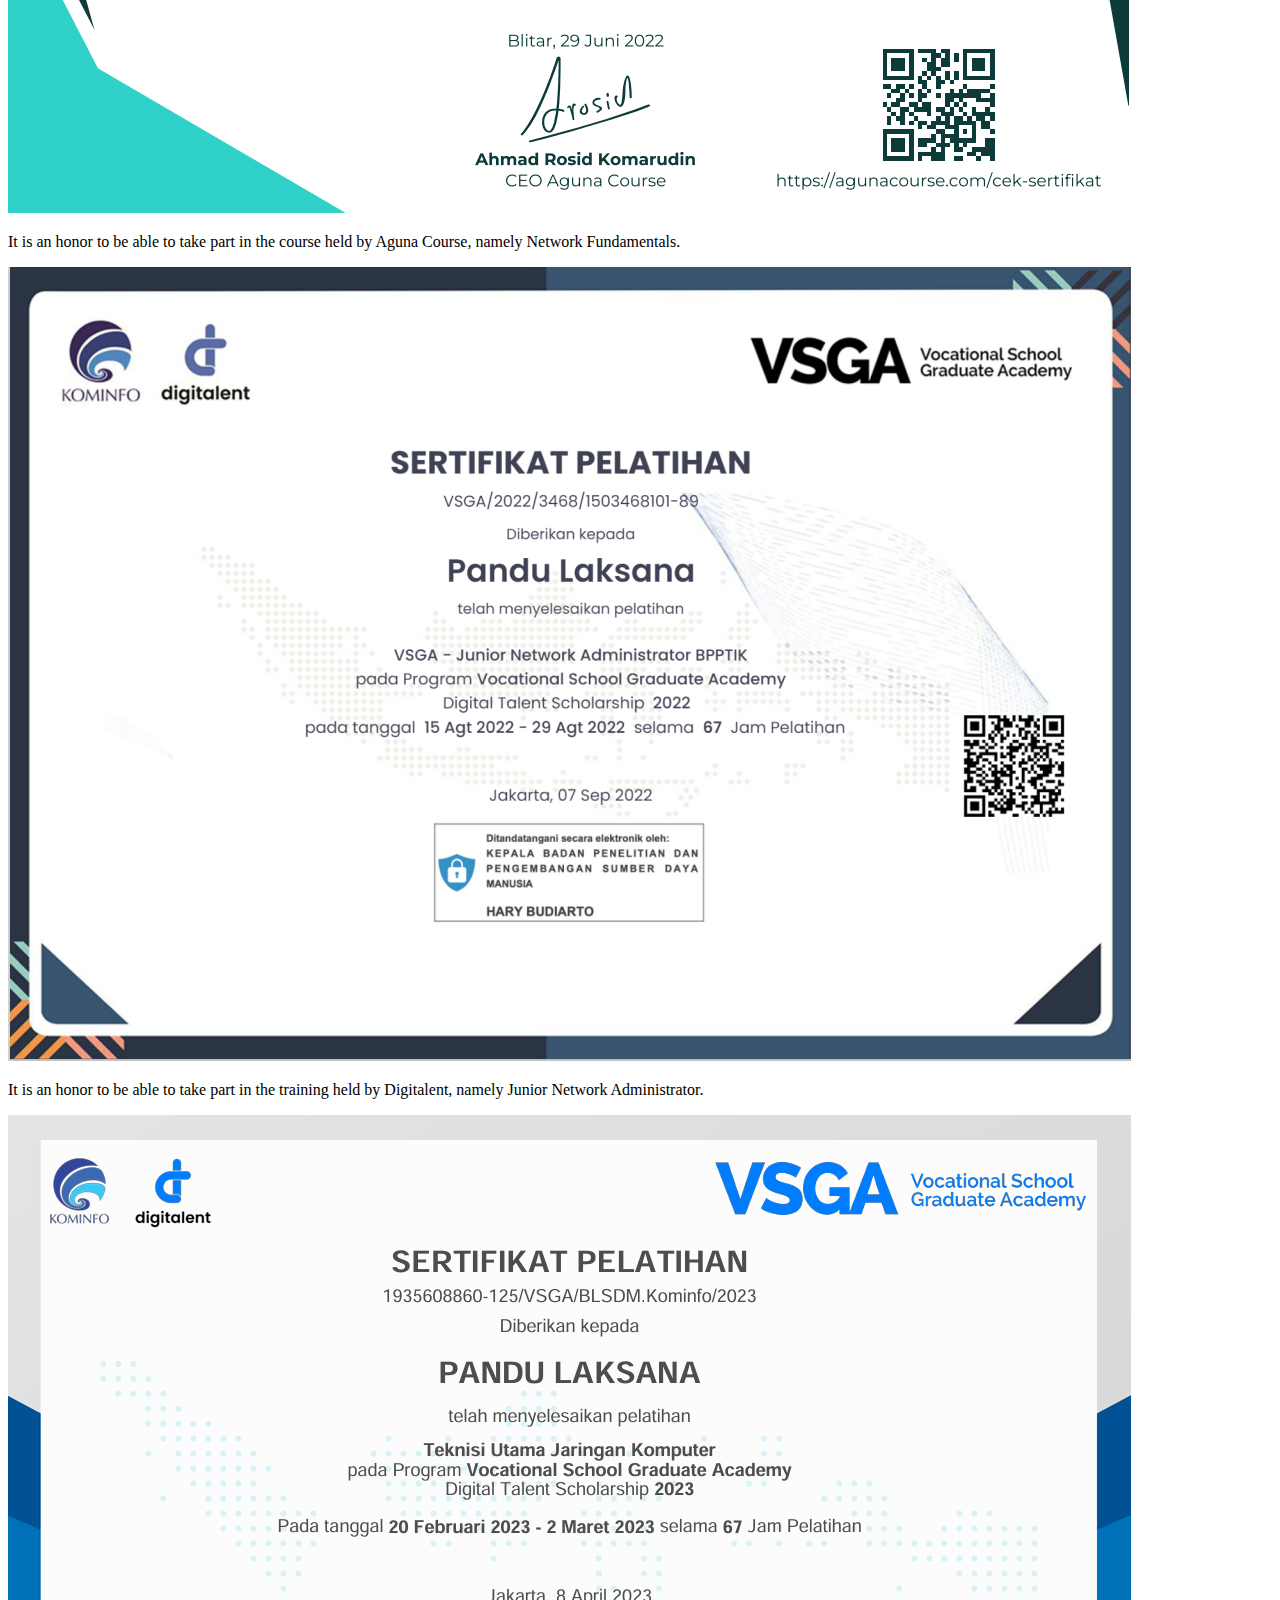
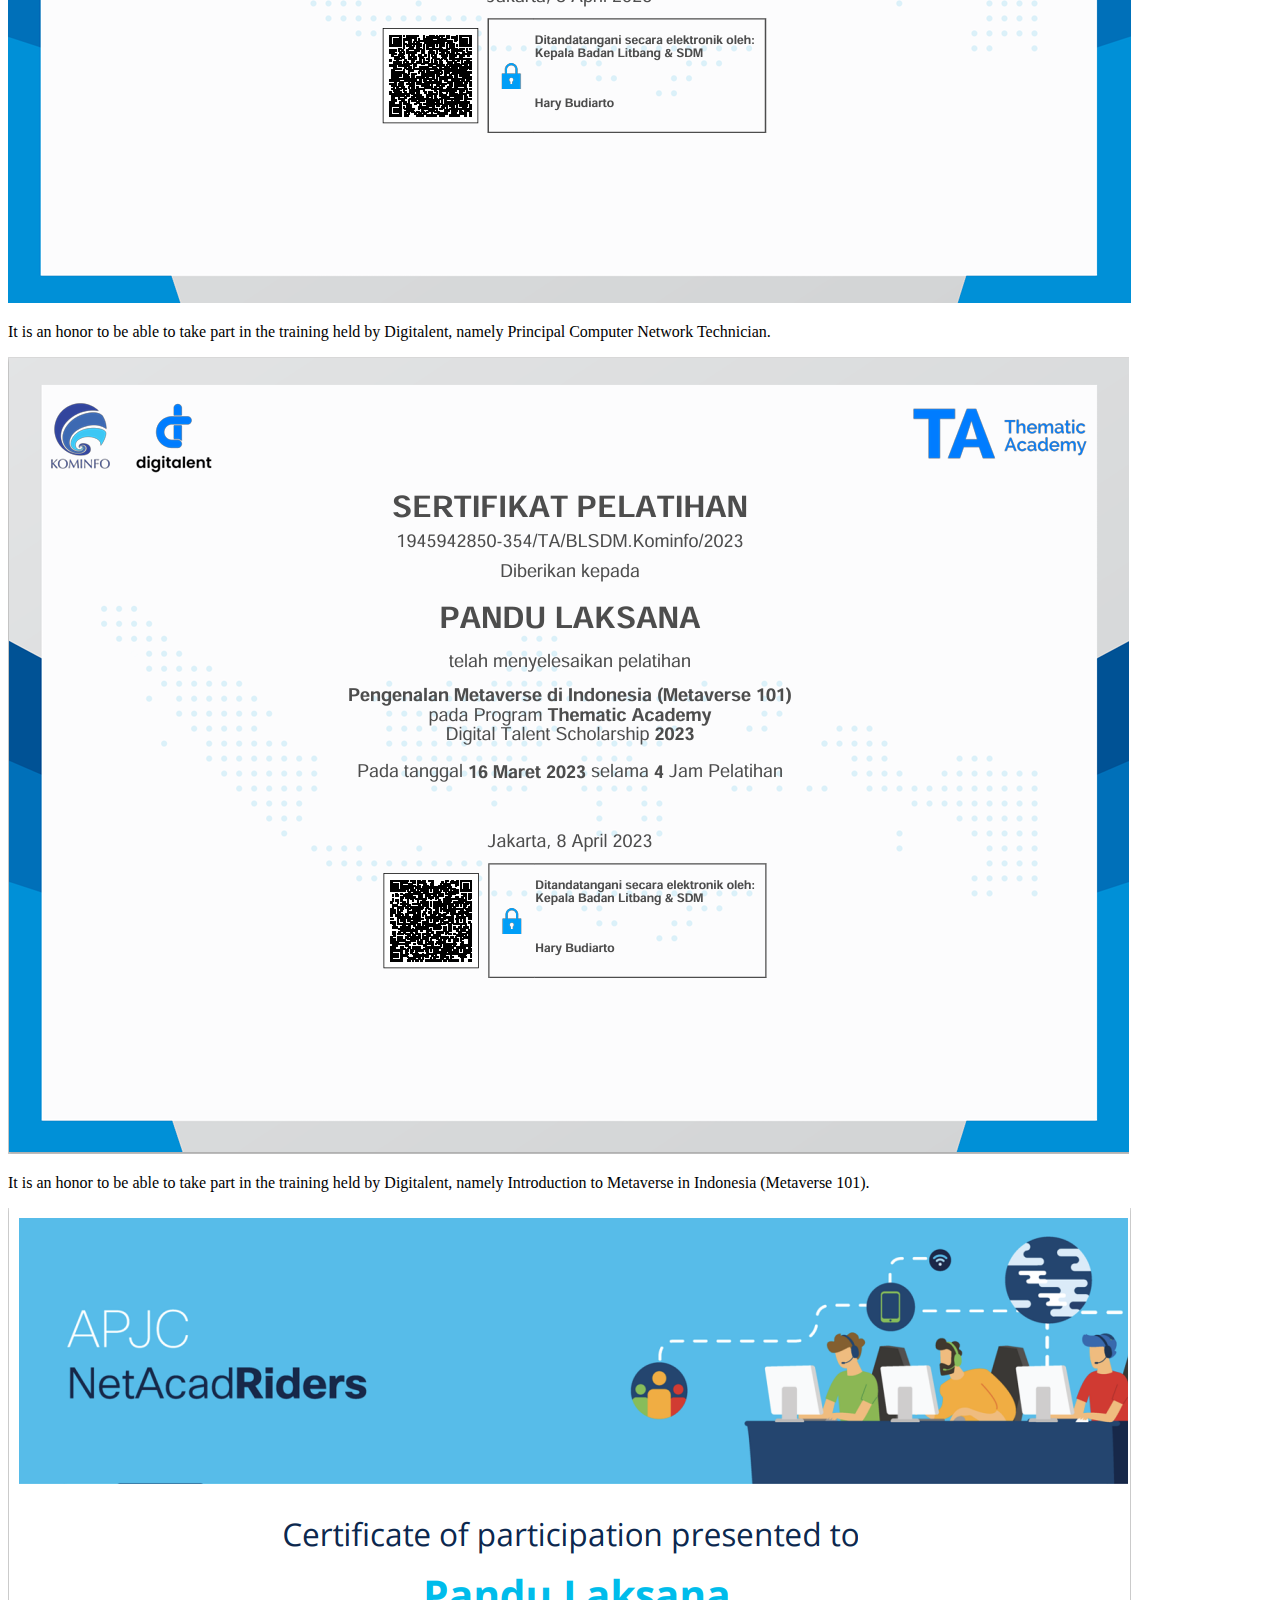
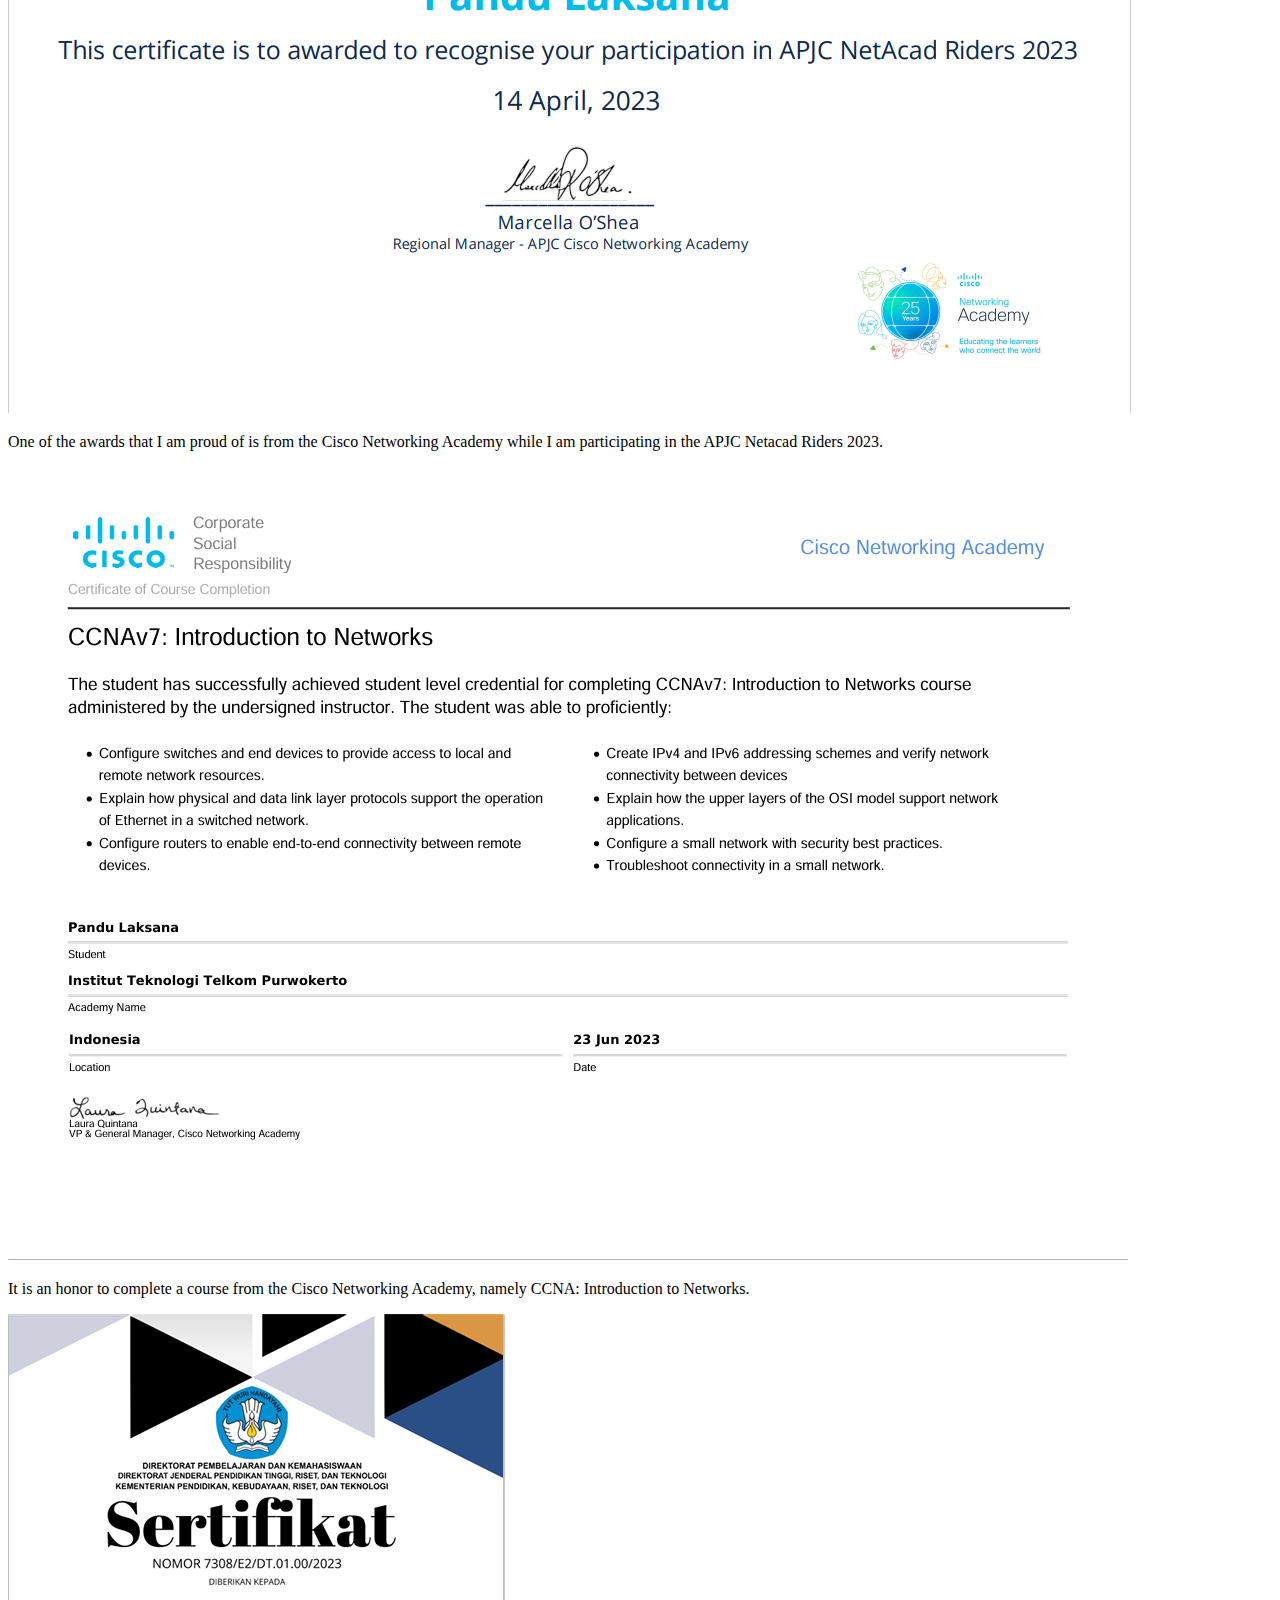
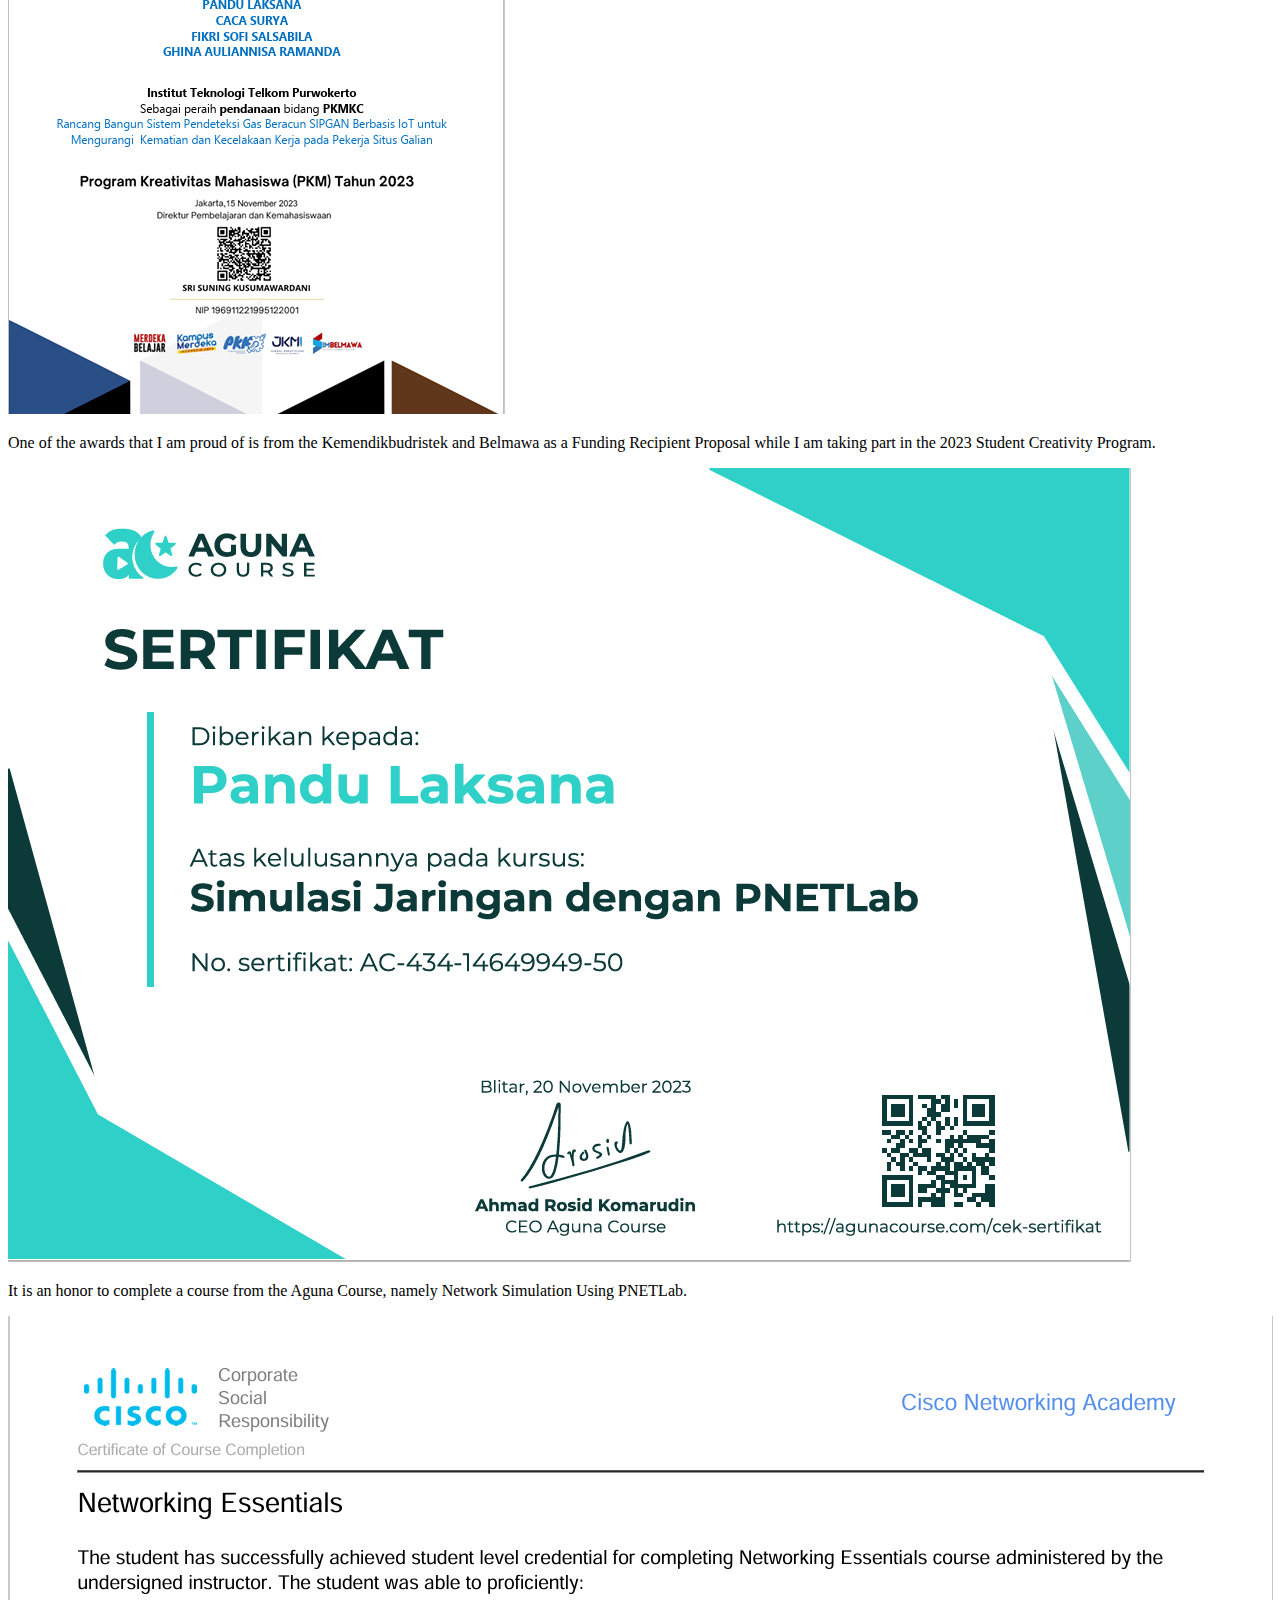
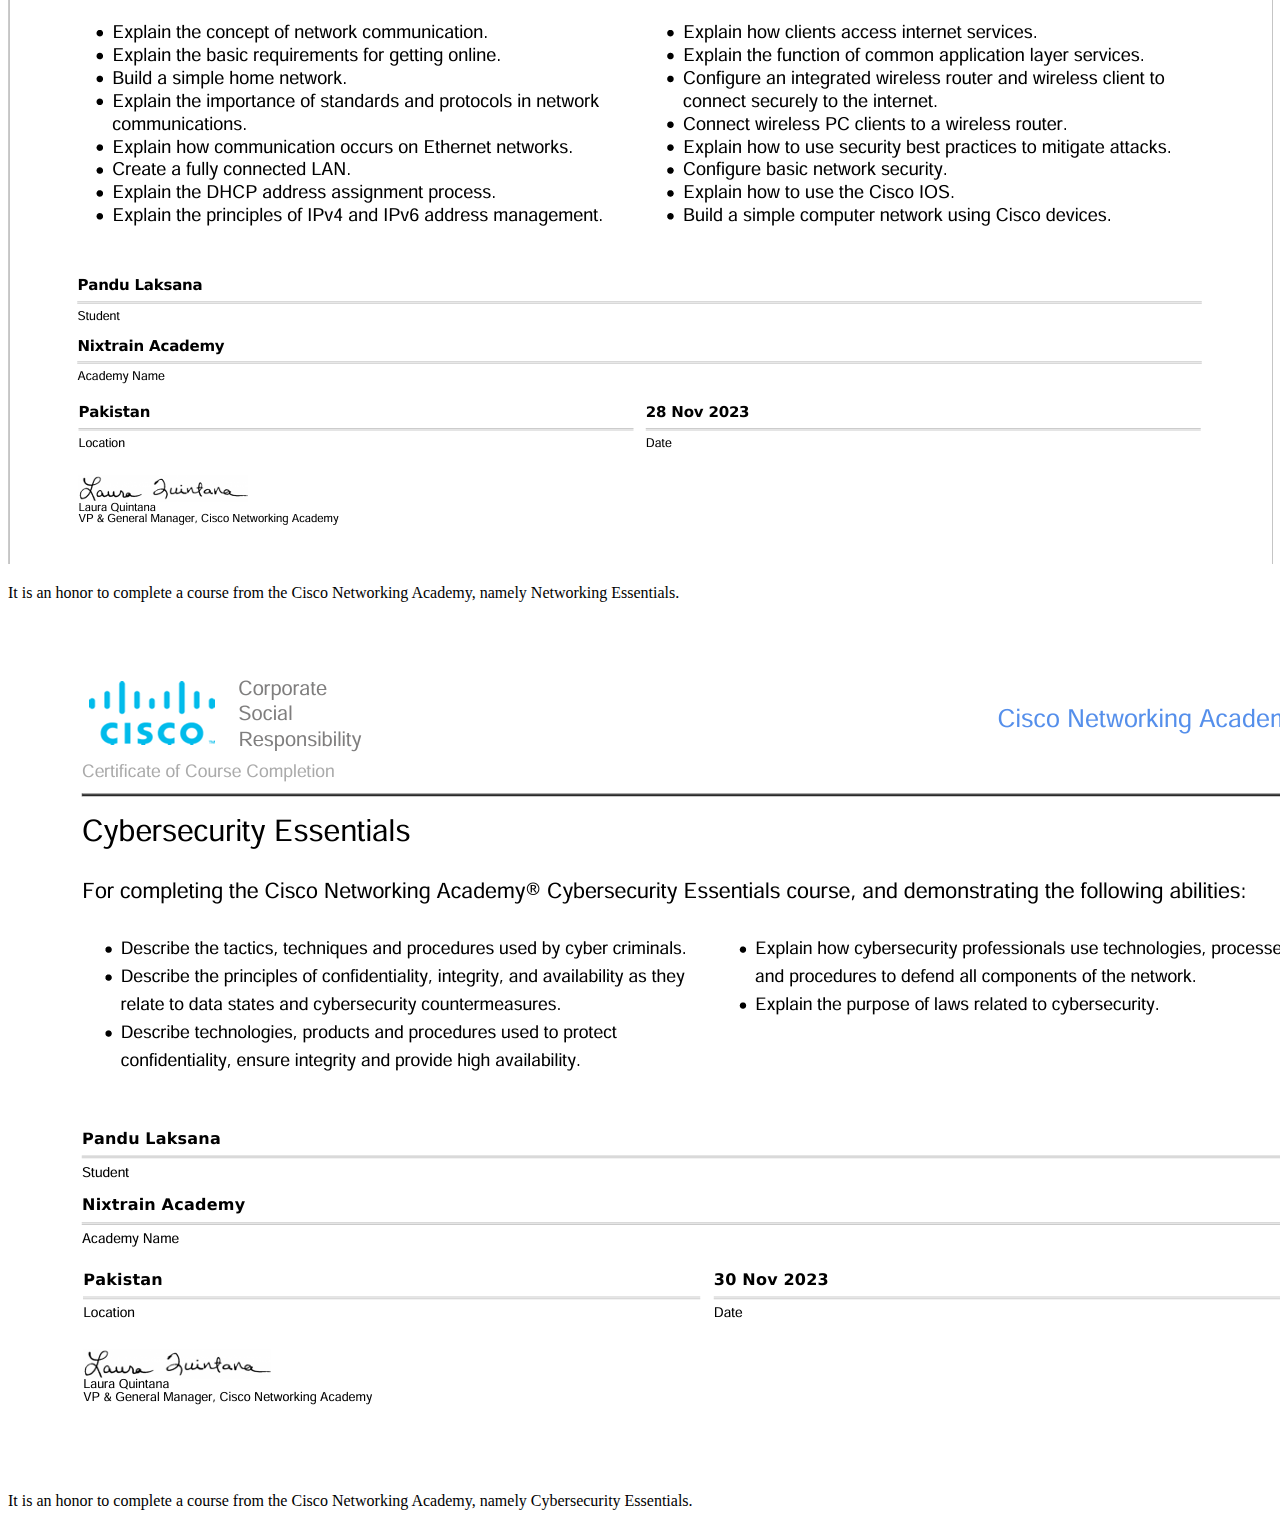
==== commit e1134710: "melakukan update pada konten certificates" ====
--- a/certificate.html
+++ b/certificate.html
@@ -31,7 +31,7 @@
 
     <!-- Certificates -->
     <section id="certificates">
-      < class="container">
+      <class="container">
       <div class="row text-center mb-3">
         <div class="col">
           <h2 class="jarak-judul2 text-dark">My Certificates</h2>
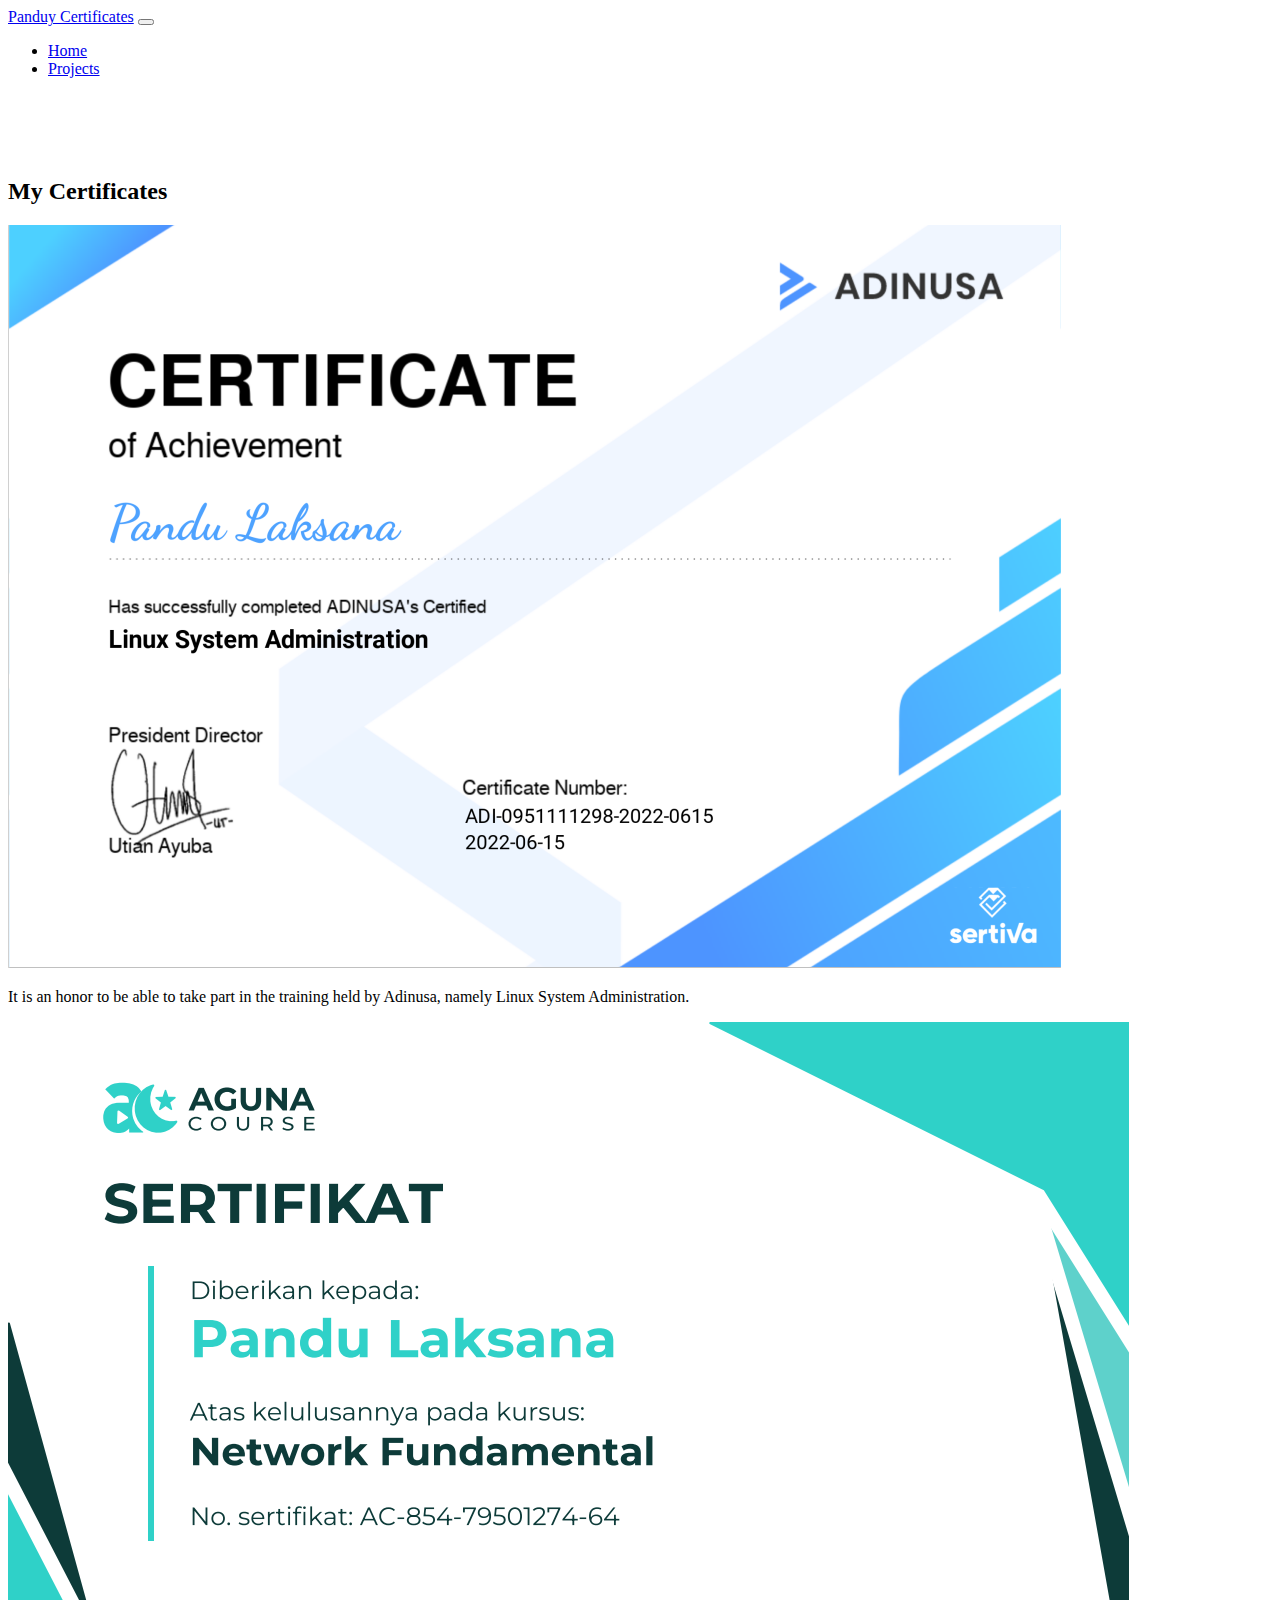
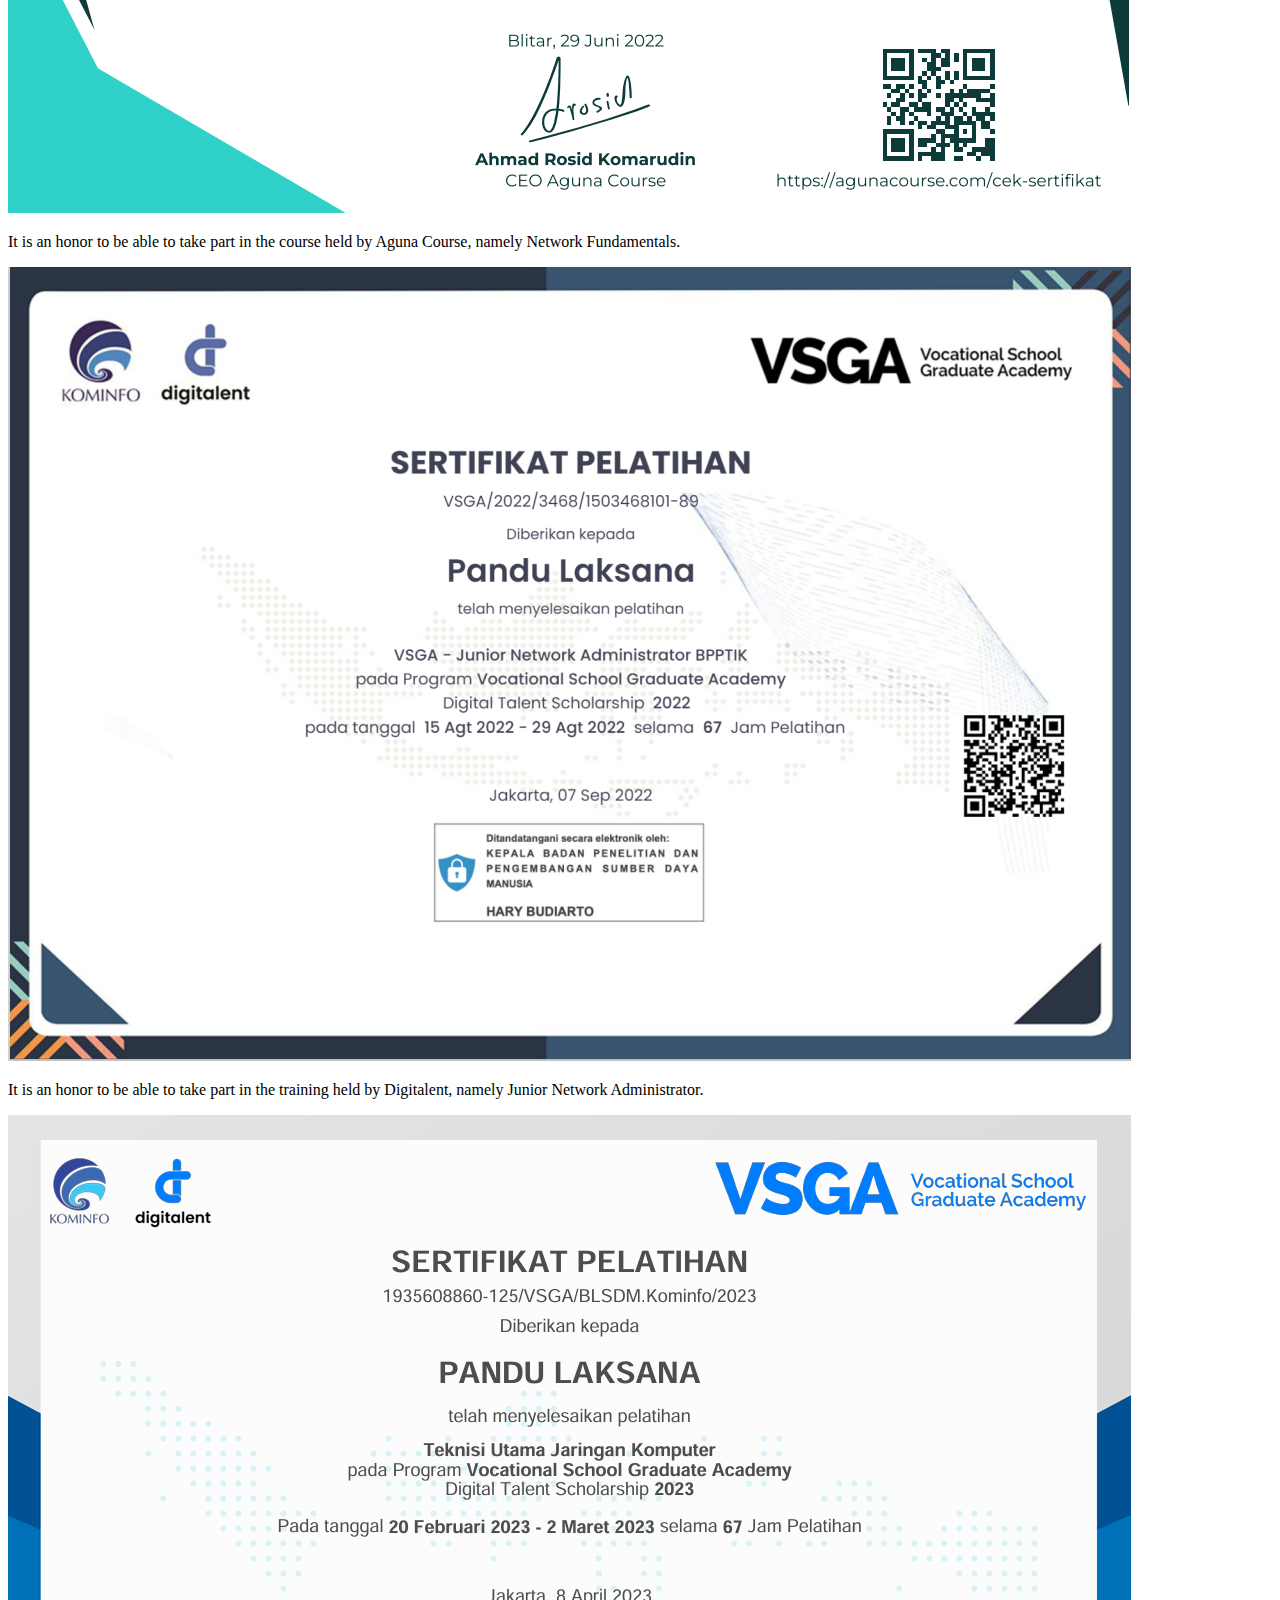
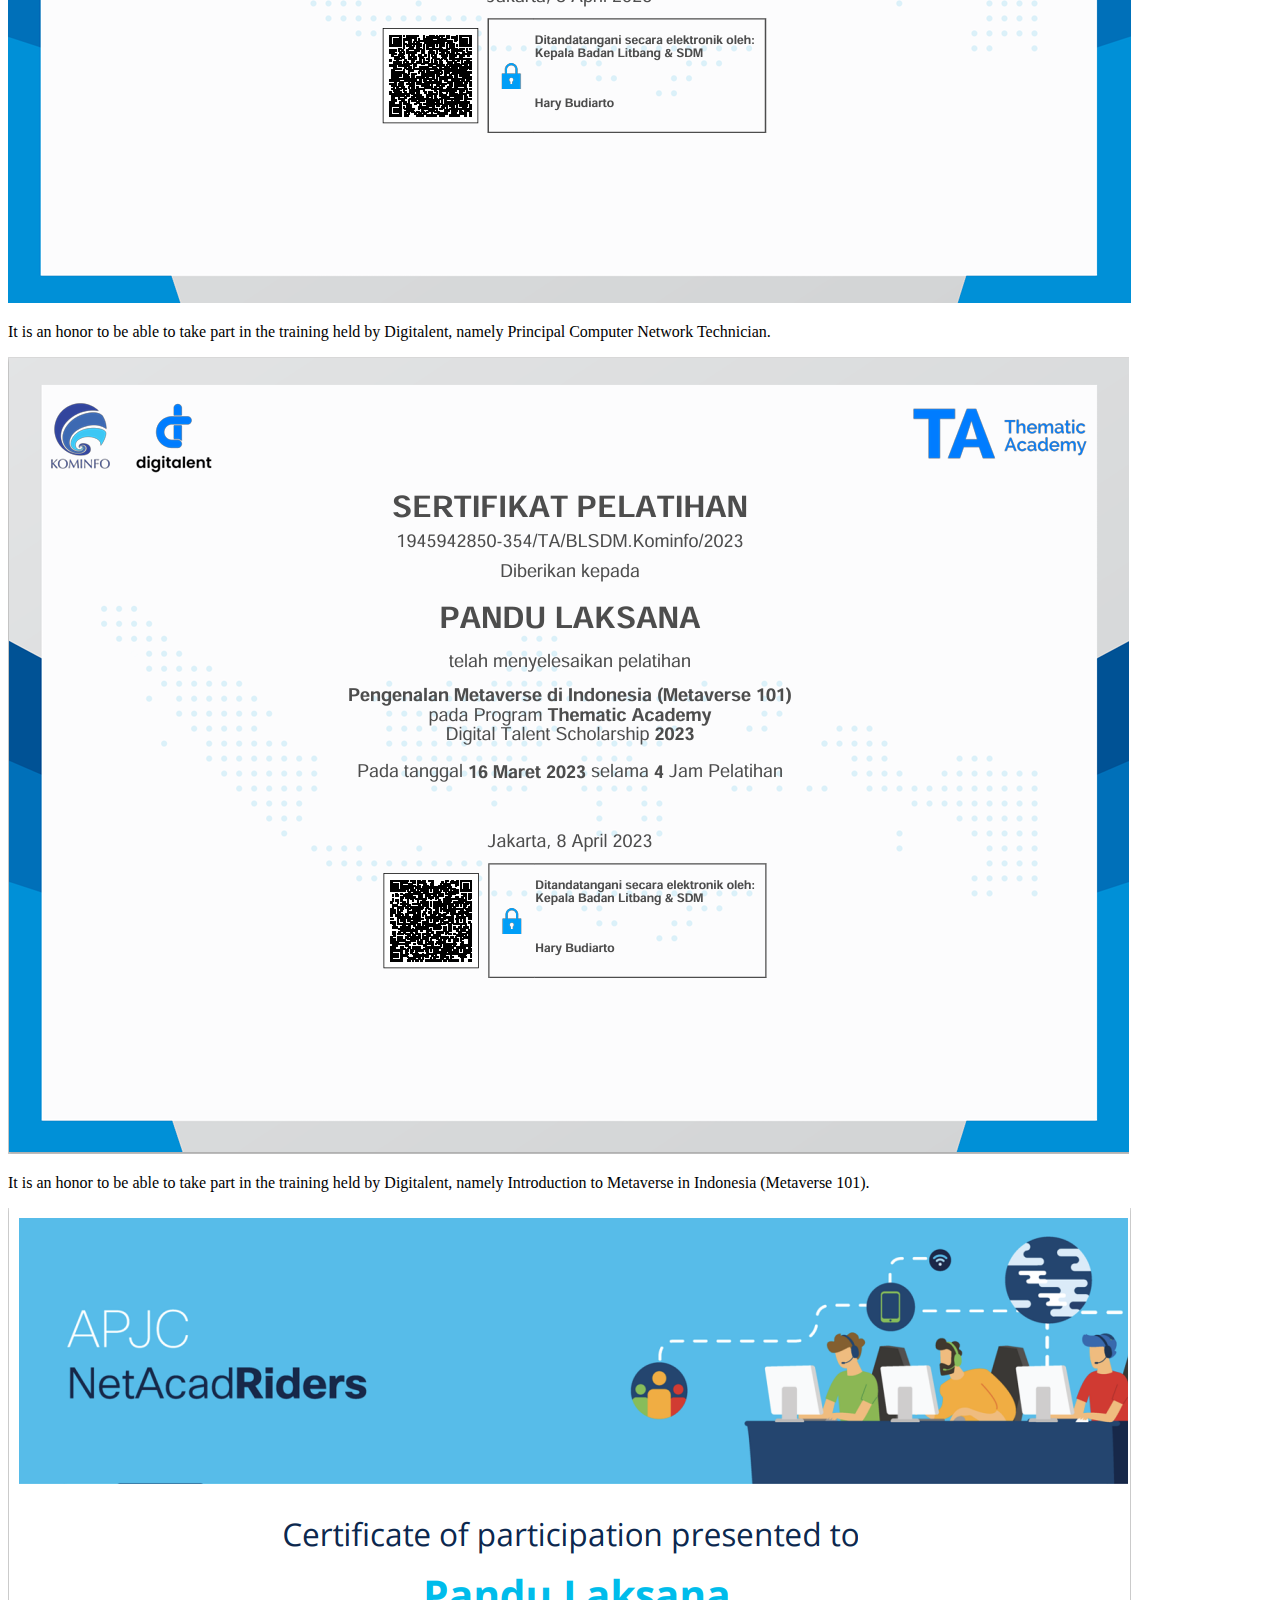
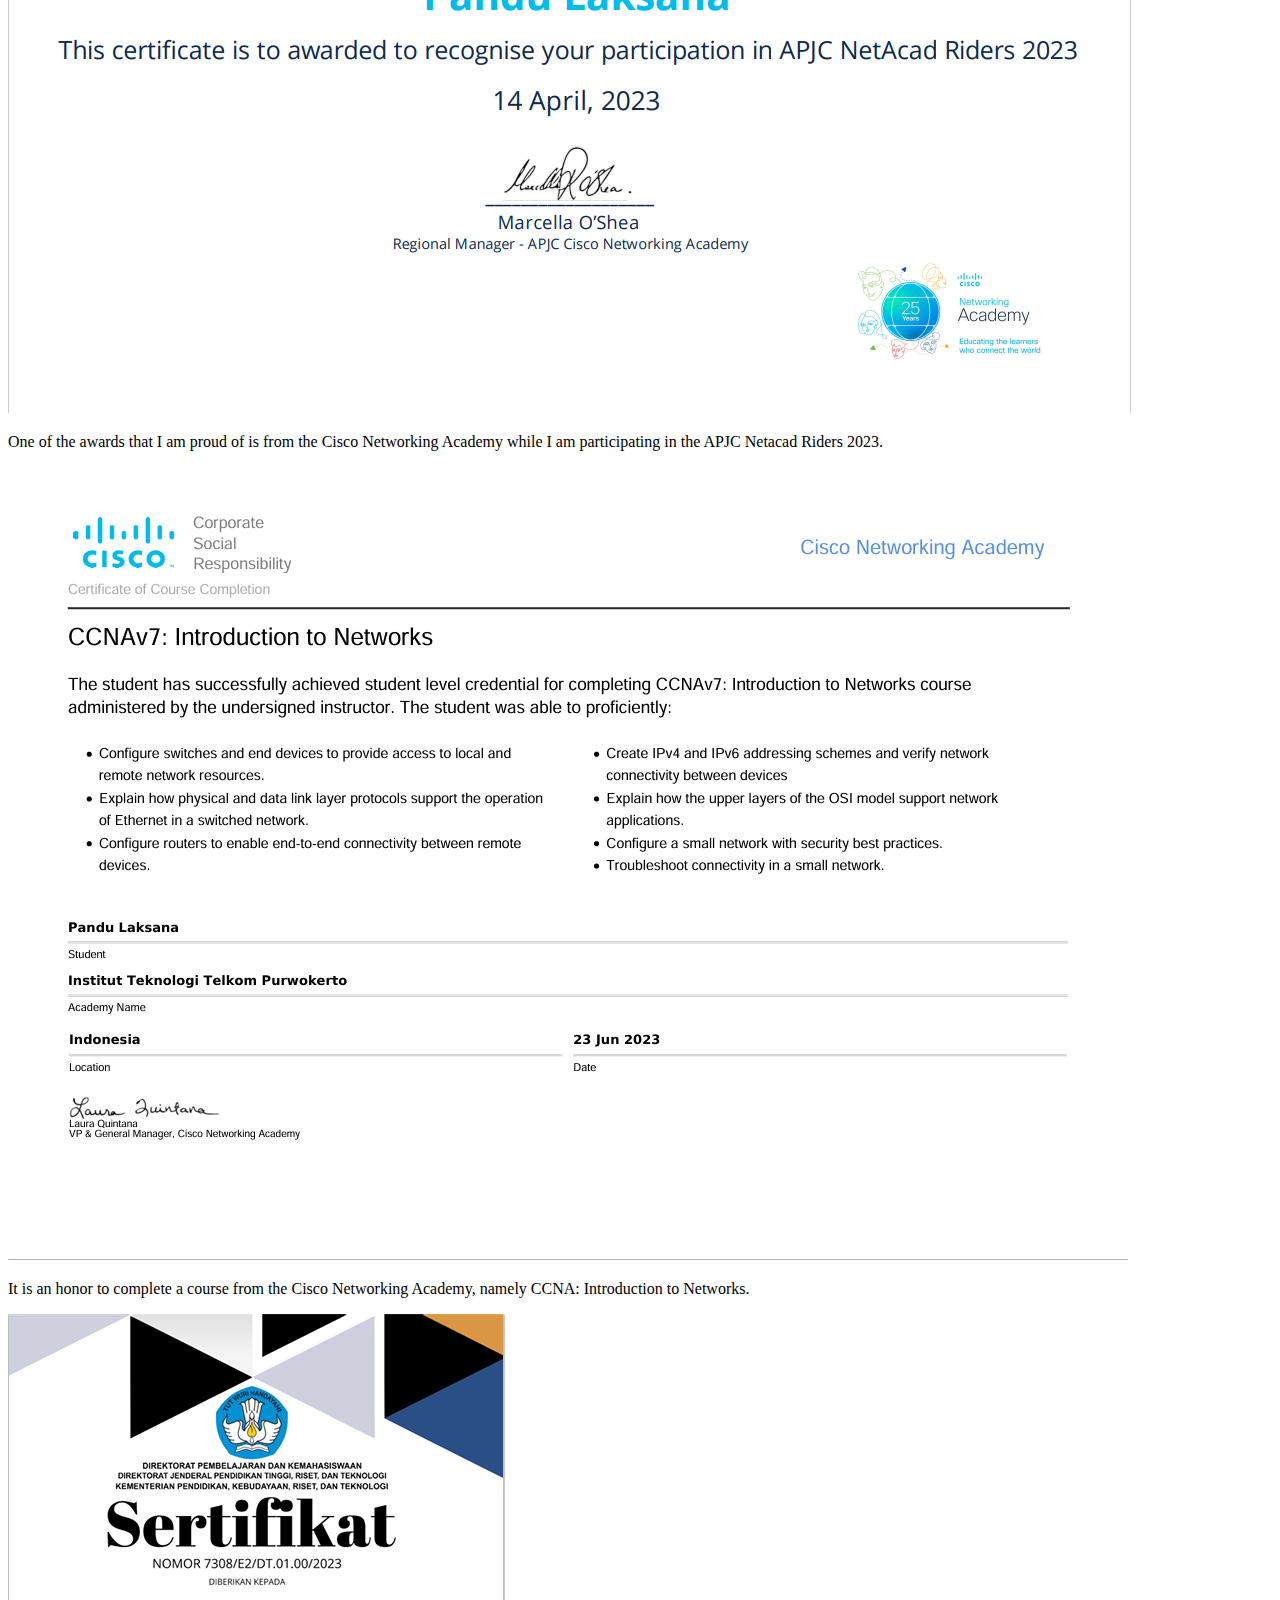
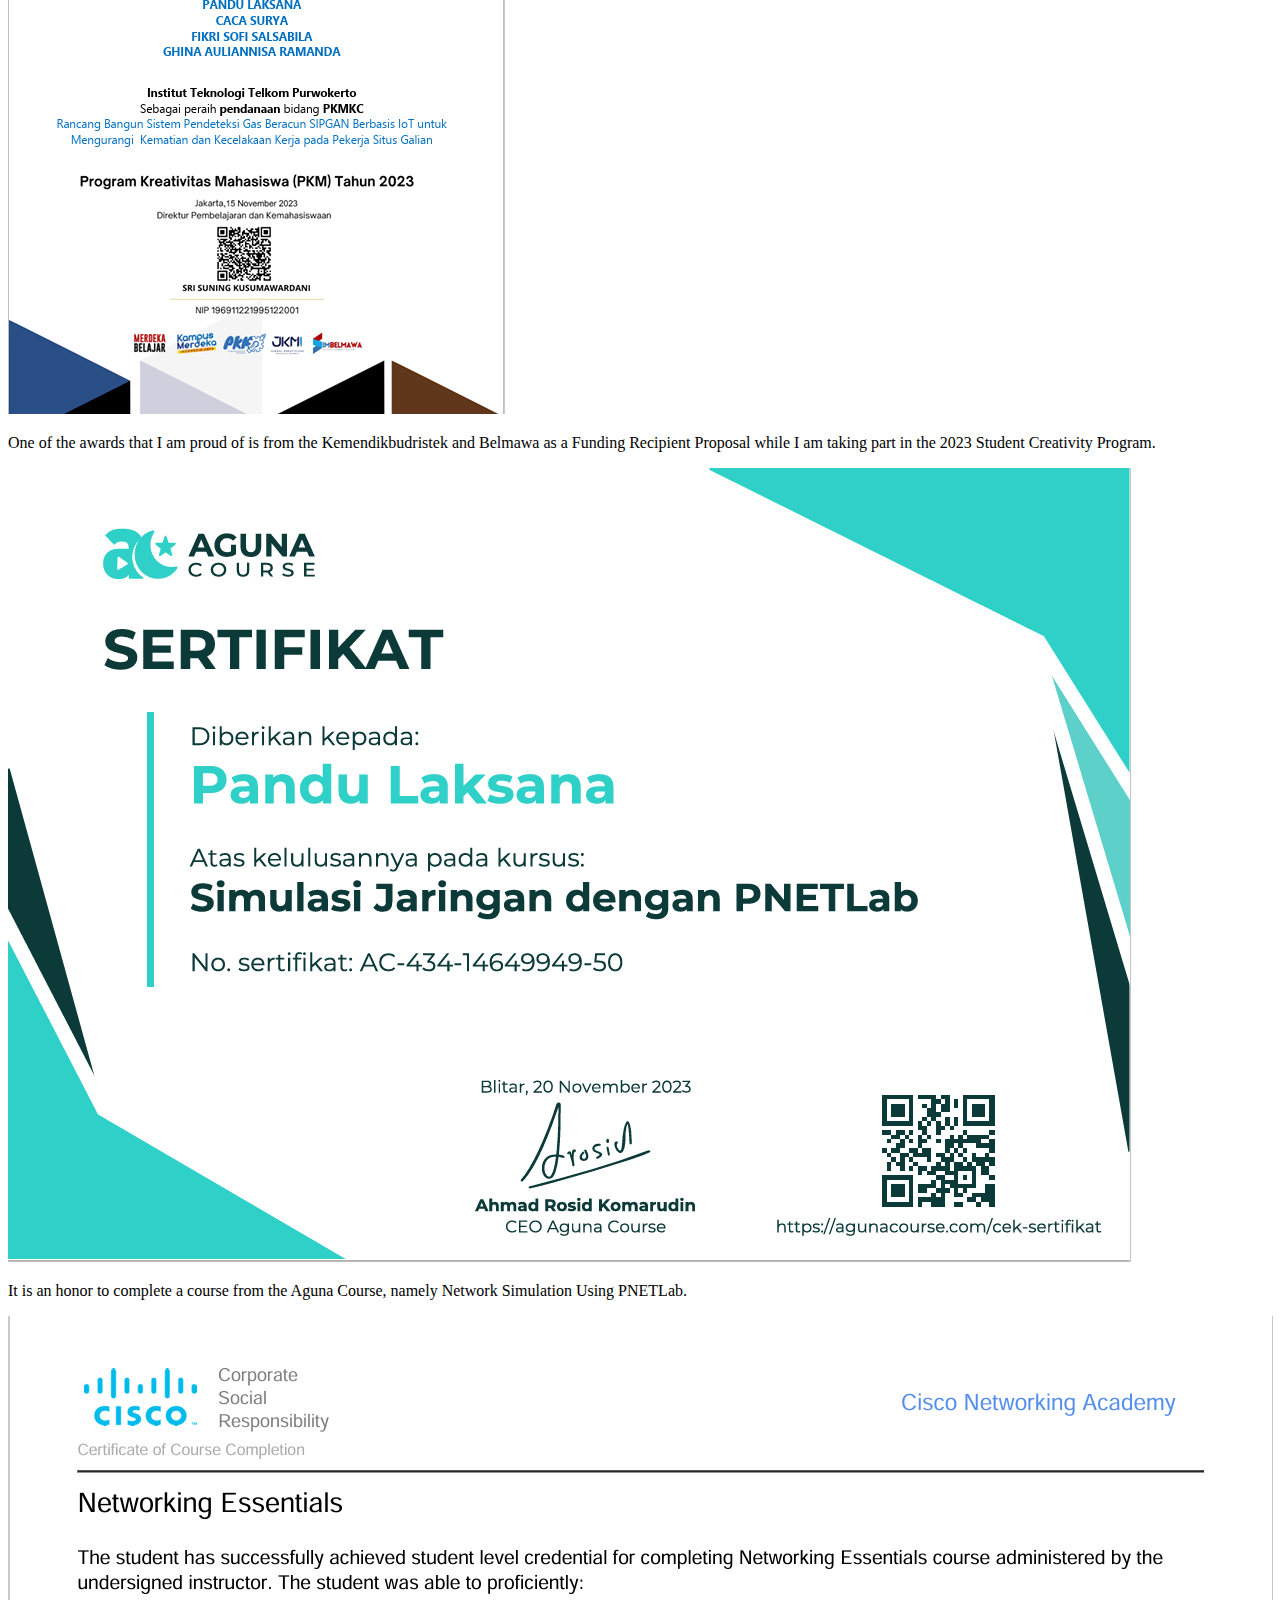
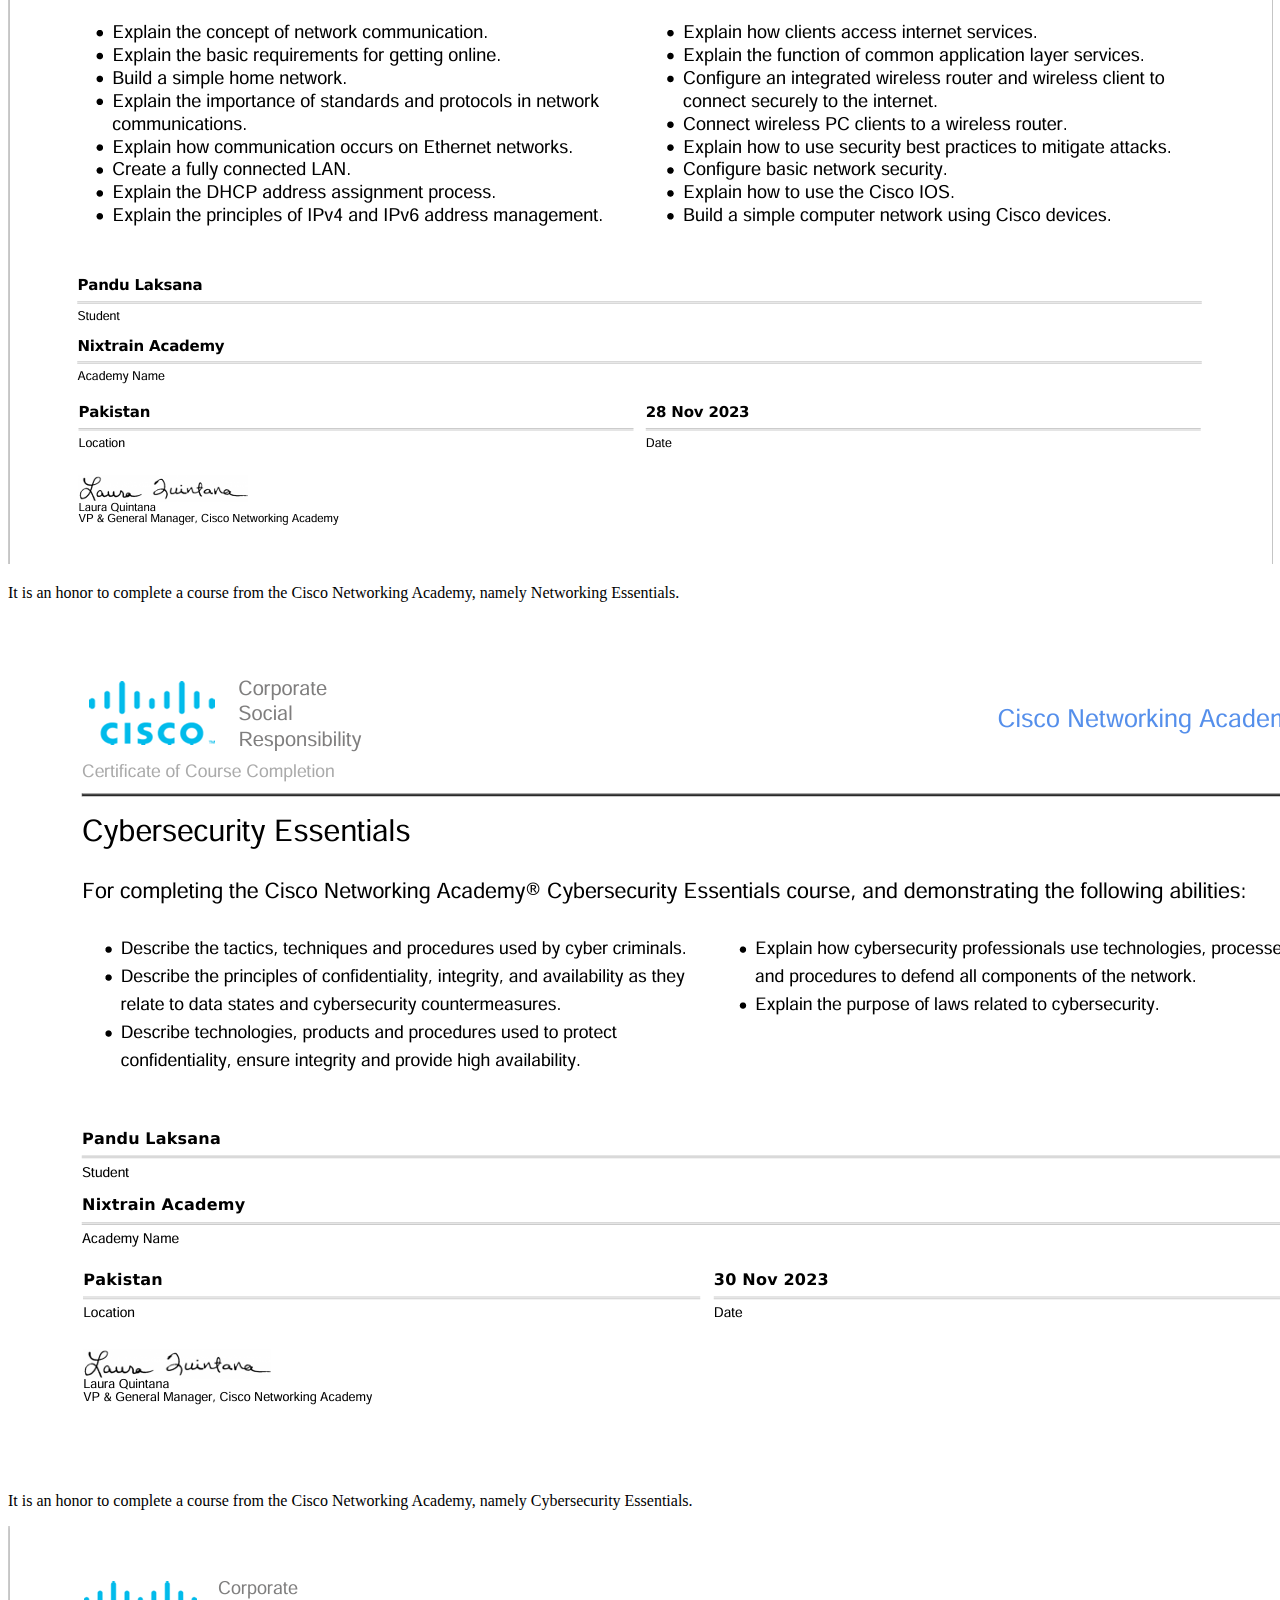
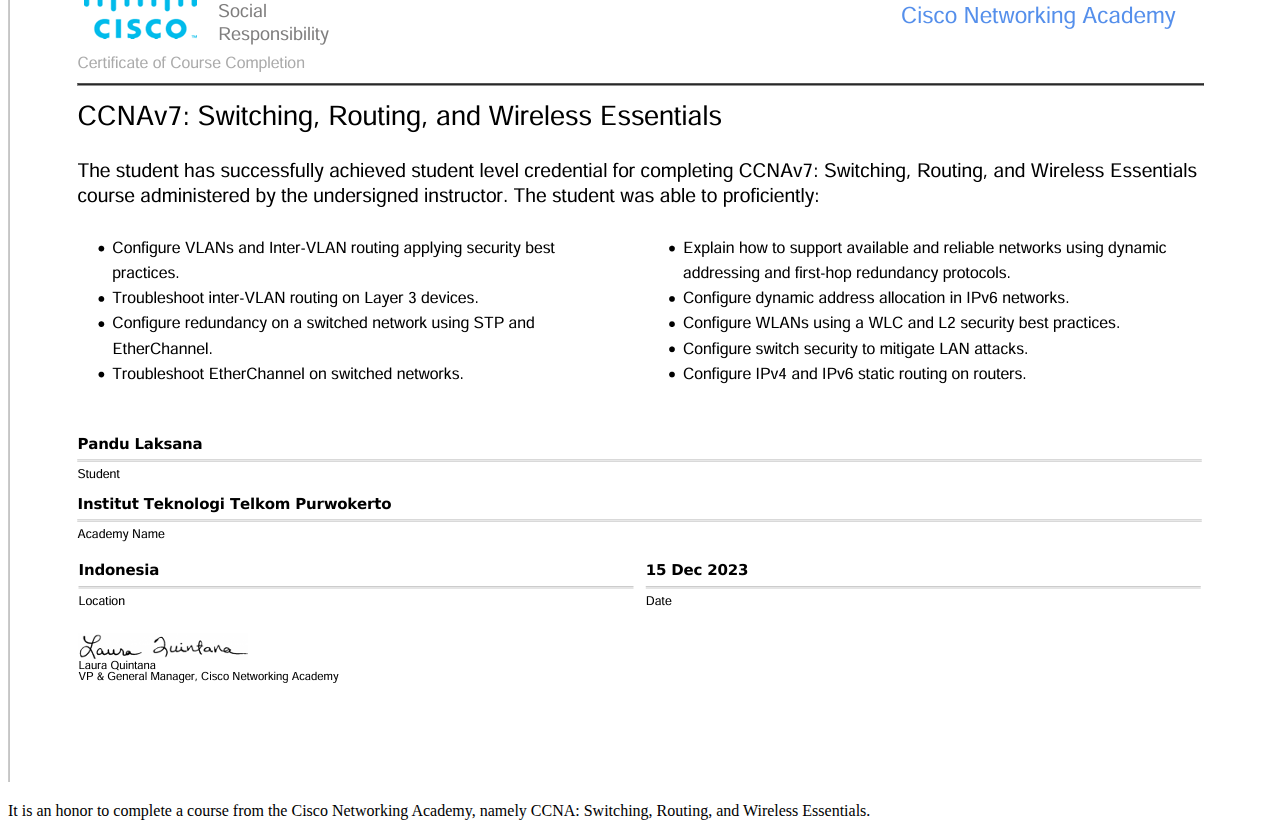
==== commit 3708a5f0: "melakukan update pada konten certificates" ====
--- a/certificate.html
+++ b/certificate.html
@@ -64,7 +64,7 @@
         </div>
         <div class="col-md-4 mb-3">
           <div class="card">
-            <img src="certificates/sertifikat4.png" class="card-img-top" alt="APJC Netacad Riders" />
+            <img src="certificates/sertifikat4.png" class="card-img-top" alt="Principal Computer Network Technician" />
             <div class="card-body">
               <p class="card-text text-center">It is an honor to be able to take part in the training held by Digitalent, namely Principal Computer Network Technician.</p>
             </div>
@@ -72,7 +72,7 @@
         </div>
         <div class="col-md-4 mb-3">
           <div class="card">
-            <img src="certificates/sertifikat5.png" class="card-img-top" alt="APJC Netacad Riders" />
+            <img src="certificates/sertifikat5.png" class="card-img-top" alt="Introduction to Metaverse in Indonesia (Metaverse 101)" />
             <div class="card-body">
               <p class="card-text text-center">It is an honor to be able to take part in the training held by Digitalent, namely Introduction to Metaverse in Indonesia (Metaverse 101).</p>
             </div>
@@ -80,7 +80,7 @@
         </div>
         <div class="col-md-4 mb-3">
           <div class="card">
-            <img src="certificates/sertifikat6.png" class="card-img-top" alt="APJC Netacad Riders" />
+            <img src="certificates/sertifikat6.png" class="card-img-top" alt="APJC Netacad Riders 2023" />
             <div class="card-body">
               <p class="card-text text-center">One of the awards that I am proud of is from the Cisco Networking Academy while I am participating in the APJC Netacad Riders 2023.</p>
             </div>
@@ -88,7 +88,7 @@
         </div>
         <div class="col-md-4 mb-3">
           <div class="card">
-            <img src="certificates/sertifikat7.png" class="card-img-top" alt="APJC Netacad Riders" />
+            <img src="certificates/sertifikat7.png" class="card-img-top" alt="CCNA: Introduction to Networks" />
             <div class="card-body">
               <p class="card-text text-center">It is an honor to complete a course from the Cisco Networking Academy, namely CCNA: Introduction to Networks.</p>
             </div>
@@ -96,7 +96,7 @@
         </div>
         <div class="col-md-4 mb-3">
           <div class="card">
-            <img src="certificates/sertifikat8.png" class="card-img-top" alt="APJC Netacad Riders" />
+            <img src="certificates/sertifikat8.png" class="card-img-top" alt="2023 Student Creativity Program" />
             <div class="card-body">
               <p class="card-text text-center">One of the awards that I am proud of is from the Kemendikbudristek and Belmawa as a Funding Recipient Proposal while I am taking part in the 2023 Student Creativity Program.</p>
             </div>
@@ -104,7 +104,7 @@
         </div>
         <div class="col-md-4 mb-3">
           <div class="card">
-            <img src="certificates/sertifikat9.png" class="card-img-top" alt="APJC Netacad Riders" />
+            <img src="certificates/sertifikat9.png" class="card-img-top" alt="Network Simulation Using PNETLab" />
             <div class="card-body">
               <p class="card-text text-center">It is an honor to complete a course from the Aguna Course, namely Network Simulation Using PNETLab.</p>
             </div>
@@ -112,7 +112,7 @@
         </div>
         <div class="col-md-4 mb-3">
           <div class="card">
-            <img src="certificates/sertifikat10.png" class="card-img-top" alt="APJC Netacad Riders" />
+            <img src="certificates/sertifikat10.png" class="card-img-top" alt="Networking Essentials" />
             <div class="card-body">
               <p class="card-text text-center">It is an honor to complete a course from the Cisco Networking Academy, namely Networking Essentials.</p>
             </div>
@@ -120,9 +120,17 @@
         </div>
         <div class="col-md-4 mb-3">
           <div class="card">
-            <img src="certificates/sertifikat11.png" class="card-img-top" alt="APJC Netacad Riders" />
+            <img src="certificates/sertifikat11.png" class="card-img-top" alt="Cybersecurity Essentials" />
             <div class="card-body">
               <p class="card-text text-center">It is an honor to complete a course from the Cisco Networking Academy, namely Cybersecurity Essentials.</p>
+            </div>
+          </div>
+        </div>
+        <div class="col-md-4 mb-3">
+          <div class="card">
+            <img src="certificates/sertifikat12.png" class="card-img-top" alt="CCNA: Switching, Routing, and Wireless Essentials" />
+            <div class="card-body">
+              <p class="card-text text-center">It is an honor to complete a course from the Cisco Networking Academy, namely CCNA: Switching, Routing, and Wireless Essentials.</p>
             </div>
           </div>
         </div>
